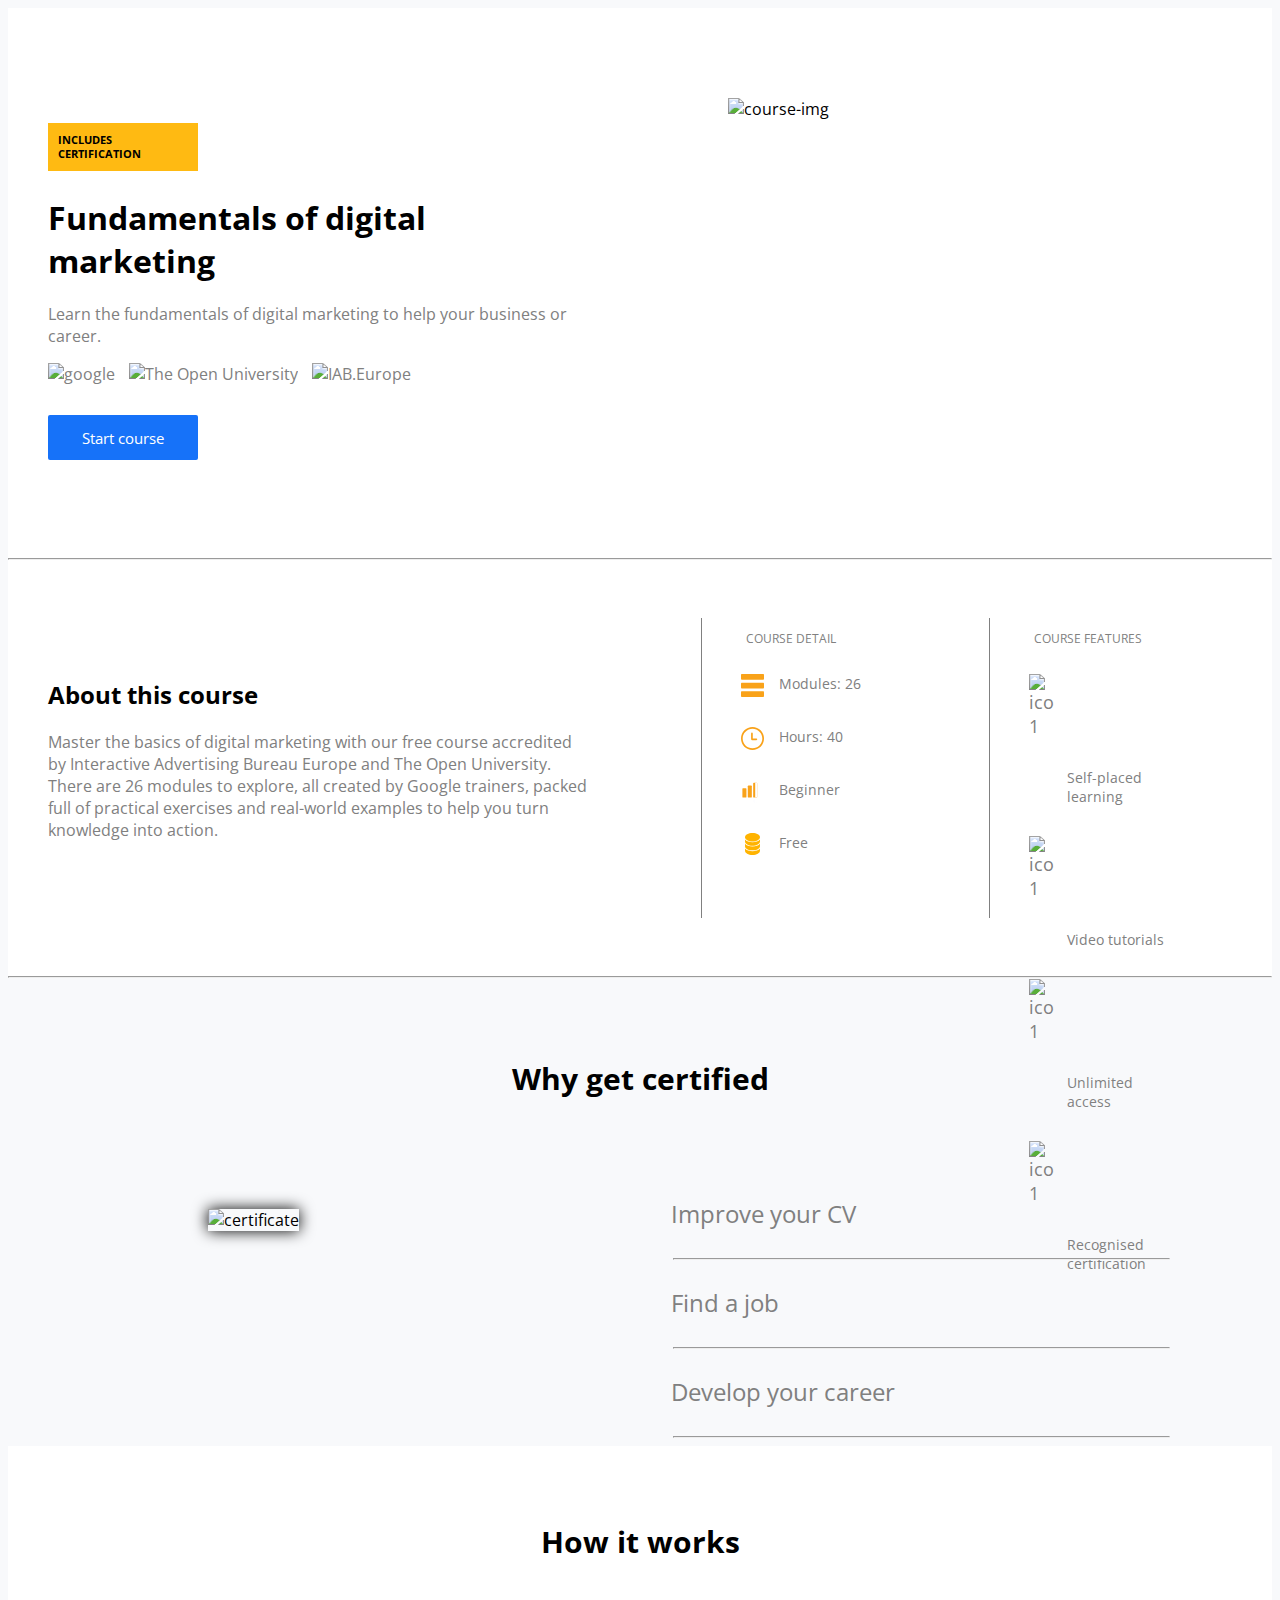
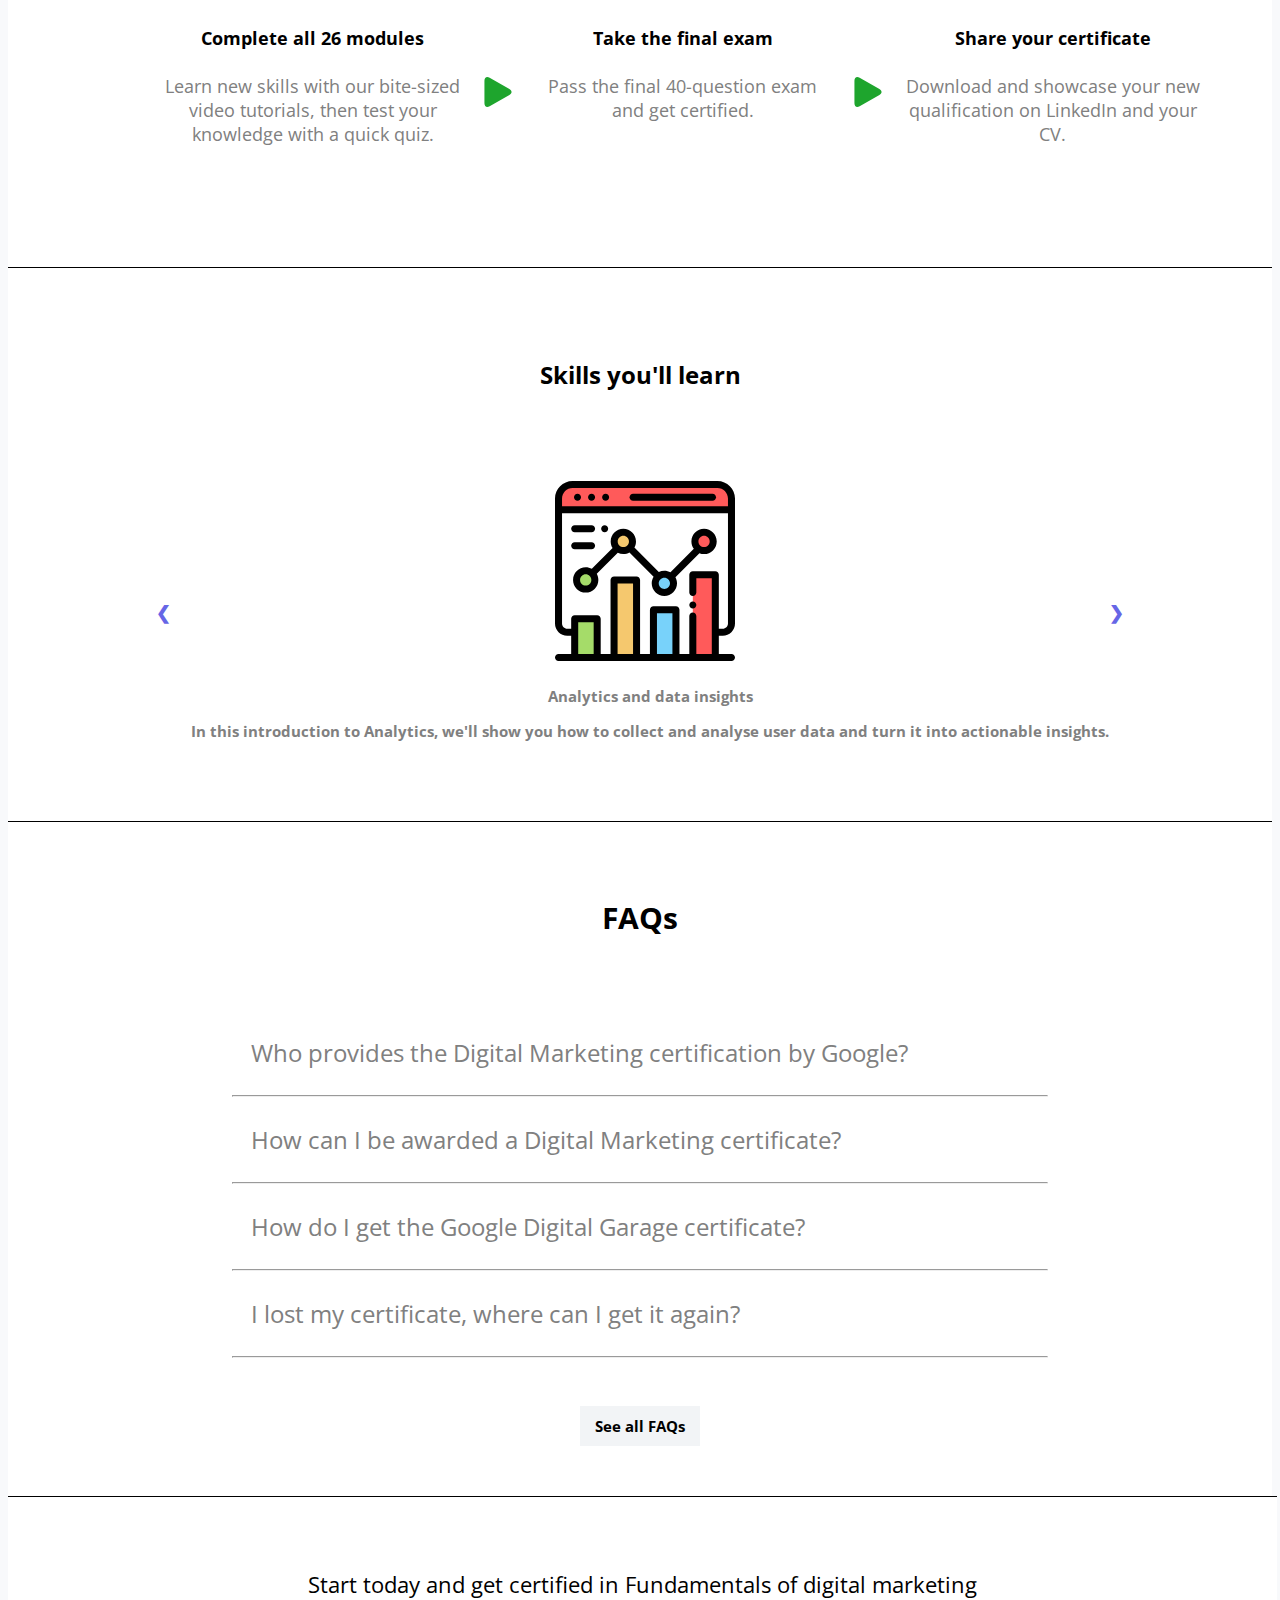
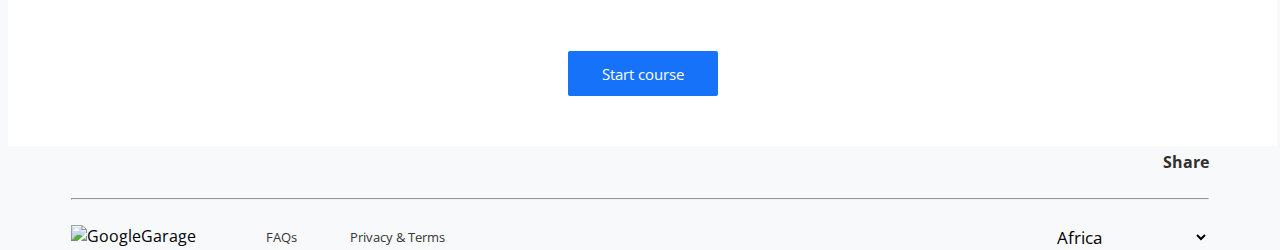
==== certification.html @ 5972c23a "added certification page" ====
<!DOCTYPE html>
<html lang="en">
  <head>
    <meta charset="UTF-8" />
    <meta name="viewport" content="width=device-width, initial-scale=1.0" />
    <title>Fundamentals of digital marketing</title>
    <link rel="preconnect" href="https://fonts.gstatic.com" />
    <link
      href="https://fonts.googleapis.com/css2?family=Open+Sans:wght@400;500&display=swap"
      rel="stylesheet"
    />
    <link rel="stylesheet" href="css/style.css" />
  </head>
  <body>
    <div class="course-container">
      <div class="course-content float-left">
        <h6>INCLUDES CERTIFICATION</h6>
        <h1>
          Fundamentals of digital <br />
          marketing
        </h1>
        <p>
          Learn the fundamentals of digital marketing to help your business or
          career.
        </p>
        <div class="sponser-icons">
          <img
            src="https://lh3.googleusercontent.com/AOdoe_LSe2wBSRwQDyWtxaDNd_CSePZYf4-3_DnxkiTIJhYe9h6tCX6NTWUAVZ7Hhs7WtaGEAyQgarf2y6A0Z6IkA2MGGDd6HfdylMU"
            alt="google"
          />
          <img
            src="https://lh3.googleusercontent.com/6XAPotSz8eU23ifrhBBs2UCl48VhAs_8VkU1y6dfcj_geDq4JTsNxhE28rdKyMLbje8K2kcY3wN2uIloix6KEfMnNcMV9oW24HU_Cw"
            alt="The Open University"
          />
          <img
            src="https://lh3.googleusercontent.com/CZXtwALfzAOA9JuGXXCYPxAVNxOre0VCg8JXZUXbiakHXB7dazKiCmM1l7SVIbMcl0N1AuJKiuzzB0jtVLDjq18Iy9NP4DiX-UUyC7I"
            alt="IAB.Europe"
          />
        </div>
        <button id="start-course-btn">Start course</button>
      </div>
      <div class="course-img float-right">
        <img
          src="https://lh3.googleusercontent.com/JwZ74w1xLAO0n24knlxgL9HZJo3NTN3V44YrtyXZvivX4sHYmiyBs89KIxTOIYTR4IDgFq-VFx6L3gutEpDkpicLzl96KKSYbVh3f08"
          alt="course-img"
        />
      </div>
      <div class="clear-both"></div>
      <hr />

      <!-- About course -->
      <div class="course-about float-left">
        <h2>About this course</h2>
        <p>
          Master the basics of digital marketing with our free course accredited
          by Interactive Advertising Bureau Europe and The Open University.
          There are 26 modules to explore, all created by Google trainers,
          packed full of practical exercises and real-world examples to help you
          turn knowledge into action.
        </p>
      </div>
      <div class="course-features float-right">
        <p>COURSE FEATURES</p>
        <div id="features">
          <img
            src="https://www.flaticon.com/svg/static/icons/svg/463/463574.svg"
            alt="icon-1"
            class="float-left"
          />
          <h6 class="float-right">Self-placed learning</h6>
          <div class="clear-both"></div>
          <img
            src="https://www.flaticon.com/svg/static/icons/svg/463/463574.svg"
            alt="icon-1"
            class="float-left"
          />
          <h6 class="float-right">Video tutorials</h6>
          <div class="clear-both"></div>
          <img
            src="https://www.flaticon.com/svg/static/icons/svg/463/463574.svg"
            alt="icon-1"
            class="float-left"
          />
          <h6 class="float-right">Unlimited access</h6>
          <div class="clear-both"></div>
          <img
            src="https://www.flaticon.com/svg/static/icons/svg/463/463574.svg"
            alt="icon-1"
            class="float-left"
          />
          <h6 class="float-right">Recognised certification</h6>
        </div>
      </div>

      <div class="vertical-line float-right"></div>

      <div class="course-detail float-right">
        <p>COURSE DETAIL</p>
        <div id="details">
          <img
            src="[data-uri]"
            alt="icon-1"
            class="float-left"
          />
          <h6 class="float-right">Modules: 26</h6>
          <div class="clear-both"></div>
          <img
            src="[data-uri]"
            alt="icon-1"
            class="float-left"
          />
          <h6 class="float-right">Hours: 40</h6>
          <div class="clear-both"></div>
          <img
            src="[data-uri]"
            alt="icon-1"
            class="float-left"
          />
          <h6 class="float-right">Beginner</h6>
          <div class="clear-both"></div>
          <img
            src="[data-uri]"
            alt="icon-1"
            class="float-left"
          />
          <h6 class="float-right">Free</h6>
        </div>
      </div>
      <div class="vertical-line float-right"></div>

      <div class="clear-both"></div>
      <hr />
    </div>

    <div class="benefits">
      <h2>Why get certified</h2>
      <div class="certificate float-left">
        <img
          src="https://lh3.googleusercontent.com/REeaiWLcRwALbGrxPRgHgZey_feHsjPUYHlmTdMqZgAVSnnvza_sJkyTm861GoUnRI16lXueSCQTToGLur-_jvaZVMka4wSoRMs2eA"
          alt="certificate"
        />
      </div>
      <div class="collapsible-divs float-right">
        <button class="collapsible">Improve your CV</button>
        <div class="content">
          <p>
            Getting certified shows employers that you have a clear
            understanding of the core concepts of digital marketing. You can
            also add the qualification to your CV, and easily upload it to your
            LinkedIn profile.
          </p>
        </div>
        <hr />
        <button class="collapsible">Find a job</button>
        <div class="content">
          <p>
            Becoming certified shows you have strong digital skills and that
            you're motivated to learn: two essential qualities in the workplace.
            Demonstrating these qualities can help improve your chances of
            finding the job you want.
          </p>
        </div>
        <hr />
        <button class="collapsible">Develop your career</button>
        <div class="content">
          <p>
            Improving your digital knowledge can help you find a job, get
            promoted, or start a whole new career.
          </p>
        </div>
        <hr />
      </div>
      <div class="clear-both"></div>
    </div>
    <!-- How it works -->
    <div class="steps-container">
      <h2>How it works</h2>
      <div class="step float-left">
        <h4>Complete all 26 modules</h4>
        <p>
          Learn new skills with our bite-sized video tutorials, then test your
          knowledge with a quick quiz.
        </p>
      </div>
      <div class="arrow float-left">
        <img
          src="[data-uri]"
          alt="arrow"
          style="width: 100%"
        />
      </div>
      <div class="step float-left">
        <h4>Take the final exam</h4>
        <p>Pass the final 40-question exam and get certified.</p>
      </div>
      <div class="arrow float-left">
        <img
          src="[data-uri]"
          alt="arrow"
          style="width: 100%"
        />
      </div>
      <div class="step float-left">
        <h4>Share your certificate</h4>
        <p>
          Download and showcase your new qualification on LinkedIn and your CV.
        </p>
      </div>
      <div class="clear-both"></div>
    </div>
    <!-- Skills you'll learn -->
    <div class="skills">
      <h2>Skills you'll learn</h2>
      <div class="slideshow-container">
        <div class="partner-img fade">
          <img
            src="[data-uri]"
            style="width: 55%"
          />
          <div class="partner-img-text">
            <p>Analytics and data insights</p>
            <p>
              In this introduction to Analytics, we'll show you how to collect
              and analyse user data and turn it into actionable insights.
            </p>
          </div>
        </div>

        <div class="partner-img fade">
          <img
            src="[data-uri]"
            style="width: 55%"
          />
          <div class="partner-img-text">
            <p>Business strategy</p>
            <p>
              Learn how to define and track clear goals, segment audiences and
              analyse data to help improve your online marketing efforts.
            </p>
          </div>
        </div>

        <div class="partner-img fade">
          <img
            src="[data-uri]"
            style="width: 55%"
          />
          <div class="partner-img-text">
            <p>Content marketing</p>
            <p>
              Learn how to grow brand awareness and get more conversions by
              creating and distributing high-value content to potential
              customers.
            </p>
          </div>
        </div>

        <a class="prev" onclick="plusSlides(-1)">&#10094;</a>
        <a class="next" onclick="plusSlides(1)">&#10095;</a>
      </div>
    </div>

    <!-- FAQ -->
    <div class="FAQ">
      <h2>FAQs</h2>
      <button class="collapsible">
        Who provides the Digital Marketing certification by Google?
      </button>
      <div class="content">
        <p>
          You will be able to download your digital marketing certificate from
          the Google Fundamentals of Digital Marketing course landing page when
          you've completed the course. A progress indicator on the certification
          course page will show you how far you've come, and what modules you
          need to complete to earn your certificate.
        </p>
      </div>
      <hr />
      <button class="collapsible">
        How can I be awarded a Digital Marketing certificate?
      </button>
      <div class="content">
        <p>
          Becoming certified shows you have strong digital skills and that
          you're motivated to learn: two essential qualities in the workplace.
          Demonstrating these qualities can help improve your chances of finding
          the job you want.
        </p>
      </div>
      <hr />
      <button class="collapsible">
        How do I get the Google Digital Garage certificate?
      </button>
      <div class="content">
        <p>
          Improving your digital knowledge can help you find a job, get
          promoted, or start a whole new career.
        </p>
      </div>
      <hr />
      <button class="collapsible">
        I lost my certificate, where can I get it again?
      </button>
      <div class="content">
        <p>
          Improving your digital knowledge can help you find a job, get
          promoted, or start a whole new career.
        </p>
      </div>
      <hr />
      <div class="clear-both"></div>

      <button id="faq-btn">See all FAQs</button>
    </div>
    <!-- Start today -->
    <div class="start-today">
      <p>Start today and get certified in Fundamentals of digital marketing</p>
      <button id="start-course-btn">Start course</button>
    </div>

    <!-- footer -->
    <div class="footer">
      <div class="footer-share">
        <span class="footer-sharing-text">Share</span>
      </div>

      <hr />
      <div class="footer-below">
        <div class="GwG-img float-left">
          <img
            src="https://lh3.googleusercontent.com/7NabP8N3VdnHYt17iVcUvF_Hr2lFg-ayg1YnYIrvtWCtt-RtrnwVUzLZRUT3DSg3IkZHGqEte1v-_E590aB_AC0uCA-xthGO0d1YAA=h30-w377"
            alt="GoogleGarage"
          />
        </div>
        <div class="footer-links float-left">
          <a
            href="https://learndigital.withgoogle.com/digitalgarage/faqs"
            class="footer-link-FAQs"
          >
            FAQs
          </a>
          <a
            href="https://www.google.co.uk/intl/en/policies/privacy/?fg=1"
            class="footer-link-privacy"
          >
            Privacy &amp; Terms
          </a>
        </div>

        <div class="footer-languages float-right">
          <select class="footer-languages-dropdown">
            <option>Africa</option>

            <option>Afrique</option>

            <option>África</option>

            <option>Australia</option>

            <option>Belgique</option>

            <option>België</option>

            <option>България</option>

            <option>Brazil</option>

            <option>Česká republika</option>

            <option>Србија</option>

            <option>Deutschland</option>

            <option>Danmark</option>

            <option>Eesti</option>

            <option>Ελλάδα</option>

            <option>España</option>

            <option>European</option>

            <option>France</option>

            <option>Hrvatska</option>

            <option>Ireland</option>

            <option>India</option>

            <option>ישראל</option>

            <option>Italia</option>

            <option>日本</option>

            <option>Latinoamérica</option>

            <option>Latvija</option>

            <option>Lietuva</option>

            <option>Luxembourg (EN)</option>

            <option>Luxembourg (FR)</option>

            <option>Luxemburg (DE)</option>

            <option>Magyarország</option>

            <option>Malta</option>

            <option>MENA</option>

            <option>Nederland</option>

            <option>Österreich</option>

            <option>Polska</option>

            <option>Portugal</option>

            <option>România</option>

            <option>Sverige</option>

            <option>Slovenija</option>

            <option>Slovensko</option>

            <option>Schweiz</option>

            <option>Suomi</option>

            <option>Suisse</option>

            <option>Svizzera</option>

            <option>Türkçe</option>

            <option>United Kingdom</option>

            <option>Україна</option>

            <option>台灣</option>

            <option>香港中文</option>

            <option>Россия</option>
          </select>
        </div>
      </div>
    </div>
    <script>
      var coll = document.getElementsByClassName("collapsible");
      var i;

      for (i = 0; i < coll.length; i++) {
        coll[i].addEventListener("click", function () {
          this.classList.toggle("active");
          var content = this.nextElementSibling;
          if (content.style.maxHeight) {
            content.style.maxHeight = null;
          } else {
            content.style.maxHeight = content.scrollHeight + "px";
          }
        });
      }

      var slideIndex = 1;
      showSlides(slideIndex);

      function plusSlides(n) {
        showSlides((slideIndex += n));
      }

      function currentSlide(n) {
        showSlides((slideIndex = n));
      }

      function showSlides(n) {
        var i;
        var slides = document.getElementsByClassName("partner-img");
        var dots = document.getElementsByClassName("dot");
        if (n > slides.length) {
          slideIndex = 1;
        }
        if (n < 1) {
          slideIndex = slides.length;
        }
        for (i = 0; i < slides.length; i++) {
          slides[i].style.display = "none";
        }
        for (i = 0; i < dots.length; i++) {
          dots[i].className = dots[i].className.replace(" active", "");
        }
        slides[slideIndex - 1].style.display = "block";
        dots[slideIndex - 1].className += " active";
      }
    </script>
  </body>
</html>
---- css/style.css ----
* {
  font-family: "Open Sans", sans-serif;
}

body {
  background-color: rgb(248, 249, 251);
}

#video-cards-container {
  display: flex;
  padding: 10px;
  max-width: 1050px;
  margin: 0px auto;
  height: auto;
}

.video-card {
  flex-basis: 324px;
  background-color: white;
  margin: 30px;
  height: auto;
}

.float-left {
  float: left;
}

.float-right {
  float: right;
}

.clear-both {
  clear: both;
}

.video-card-info {
  position: relative;
  padding: 20px;
  color: grey;
  width: auto;
  min-height: 185px;
  margin: auto;
}

.video-card-info > p:nth-child(1) {
  margin-top: 0px;
  margin-bottom: 0px;
}

.video-card-info > p:nth-child(2) {
  position: absolute;
  bottom: 10px;
  font-size: 12px;
  font-weight: bold;
}

.heading {
  text-align: center;
}
.heading > p {
  color: grey;
}
iframe {
  width: 100%;
  height: 182px;
}

/* Partners */

.partner-img {
  display: none;
  height: 250px;
}
.partner-img > img {
  height: 180px;
  margin-left: 23%;
}

.Partners {
  background-color: white;
  padding: 30px;
  margin-bottom: 50px;
}
.Partners > h2 {
  text-align: center;
  margin-bottom: 50px;
}

/* slideshow containers */
.slideshow-container {
  max-width: 1000px;
  position: relative;
  margin: auto;
}

/* Next & previous buttons */
.prev,
.next {
  cursor: pointer;
  position: absolute;
  top: 50%;
  width: auto;
  padding: 16px;
  margin-top: -22px;
  color: rgb(102, 102, 230);
  font-weight: bold;
  font-size: 18px;
  transition: 0.6s ease;
  border-radius: 0 3px 3px 0;
  user-select: none;
}

/* Position the "next button" to the right */
.next {
  right: 0;
  border-radius: 3px 0 0 3px;
}

/* Caption text */
.partner-img-text {
  color: grey;
  font-size: 12px;
  padding: 10px;
  position: absolute;
  bottom: 8px;
  font-weight: bold;
  width: 100%;
  text-align: center;
}

/* The dots/bullets/indicators */
.dot {
  cursor: pointer;
  height: 15px;
  width: 15px;
  margin: 0 2px;
  background-color: #bbb;
  border-radius: 50%;
  display: inline-block;
  transition: background-color 0.6s ease;
}

.active,
.dot:hover {
  background-color: #717171;
}

/* Fading animation */
.fade {
  -webkit-animation-name: fade;
  -webkit-animation-duration: 1.5s;
  animation-name: fade;
  animation-duration: 1.5s;
}

@-webkit-keyframes fade {
  from {
    opacity: 0.4;
  }
  to {
    opacity: 1;
  }
}

@keyframes fade {
  from {
    opacity: 0.4;
  }
  to {
    opacity: 1;
  }
}

/* Certification */

.course-container {
  height: auto;
  width: 100%;
  background-color: white;
  /* border: 1px solid red; */
}

.course-content,
.course-img,
.course-about {
  /* border: 1px solid; */
  height: auto;
  width: 43%;
  margin: 50px auto;
  padding: 40px;
}

.course-detail,
.course-features,
.vertical-line {
  /* border: 1px solid; */
  height: 300px;
  width: 20%;
  margin: 50px 5px;
}

.course-img > img {
  width: 95%;
  margin: 0px 40px;
}

.course-content > h6 {
  background-color: rgb(255, 186, 18);

  padding: 10px;
  width: 130px;
}
.course-content > p,
.course-about > p {
  width: 100%;
  color: grey;
}
.sponser-icons > img:nth-child(1) {
  width: 20%;
  margin-right: 10px;
  color: grey;
}
.sponser-icons > img:nth-child(2) {
  width: 12%;
  margin-right: 10px;
  color: grey;
}
.sponser-icons > img:nth-child(3) {
  width: 8%;
  margin-right: 10px;
  color: grey;
}

#start-course-btn {
  background-color: rgb(22, 114, 249);
  color: white;
  border: transparent;
  border-radius: 2px;
  height: 45px;
  font-size: 15px;
  margin-top: 30px;
  width: 150px;
}
.course-detail,
.course-features {
  margin-left: 20px;
  font-size: 18px;
  color: grey;
}
.course-detail > p,
.course-features > p {
  margin-left: 20px;
  font-size: 12px;
  color: grey;
}

#features > img {
  /* border: 1px solid; */
  margin: 15px;
  width: 10%;
  margin-right: 0px;
}
#details > h6,
#features > h6 {
  /* border: 1px solid; */
  width: 100px;
  font-size: 14px;
  font-weight: normal;
  margin: 15px;
  margin-right: 100px;
}

#details > img {
  /* border: 1px solid; */
  margin: 15px;
  width: 9%;
  margin-right: 0px;
}
.vertical-line {
  width: 0.1px;
  /* height:80px; */
  background-color: grey;
}

/* Why get cetified */

.benefits {
  margin-top: 80px;
}
.benefits > h2,
.FAQ > h2 {
  text-align: center;
  font-size: 30px;
  margin-bottom: 80px;
}
.certificate,
.collapsible-divs {
  width: 49%;
}

.certificate > img {
  width: 50%;
  margin-top: 30px;
  margin-left: 200px;
  box-shadow: 0 0 15px;
}

.collapsible {
  background-color: transparent;
  color: grey;
  cursor: pointer;
  padding: 18px;
  width: 70%;
  border: none;
  text-align: left;
  outline: none;
  font-size: 24px;
}

.collapsible-divs > hr {
  width: 80%;
  margin-left: 20px;
  margin-top: 10px;
}

.content {
  padding: 0 18px;
  max-height: 0;
  width: 80%;
  color: grey;
  overflow: hidden;
  transition: max-height 0.2s ease-out;
}
/* How it works */
.steps-container {
  background-color: white;
  padding: 50px;
  text-align: center;
}
.steps-container > h2 {
  font-size: 30px;
}
.step > p {
  color: grey;
}
.steps-container > div:nth-child(2) {
  margin-left: 9%;
}
.step {
  width: 300px;
  text-align: center;
  margin: 15px;
  height: 200px;
  font-size: 18px;
}
.arrow {
  width: 30px;
  margin: 5px;
  margin-top: 90px;
}

/* Skills you'll learn */
.skills {
  border-top: 1px solid;
  background-color: white;
  padding: 90px;
  height: auto;
}
.skills > h2 {
  text-align: center;
  margin-top: 0px;
  margin-bottom: 90px;
}
.skills > .slideshow-container > .partner-img > .partner-img-text {
  /* border: 1px solid; */
  top: 180px;
  font-size: 15px;
  padding: 10px;
  height: auto;
}

/* FAQ */
.FAQ {
  /* border: 1px solid; */
  border-top: 1px solid;
  text-align: center;
  background-color: white;
  padding: 50px;
}
.FAQ > hr {
  width: 70%;
}

#faq-btn {
  background-color: rgb(242, 244, 246);
  border: transparent;
  font-size: 15px;
  padding: 10px;
  width: 120px;
  font-weight: bold;
  margin-top: 40px;
}
/* Start today */
.start-today {
  border-top: 1px solid;
  text-align: center;
  width: 92.5%;
  background-color: white;
  padding: 50px;
}

.start-today > p {
  font-size: 22px;
}

/* footer */
.footer {
  width: 90%;
  margin: 5px auto;
}

.footer-share {
  text-align: right;
}

.footer-link-FAQs,
.footer-link-privacy {
  text-decoration: none;
  color: rgb(54, 54, 54);
  font-size: 13px;
  margin-right: 50px;
}

.footer-links {
  margin-left: 70px;
}
.footer-sharing-text {
  font-weight: bold;
  color: rgb(48, 47, 47);
}
.footer-languages-dropdown {
  border: none;
  background-color: transparent;
  font-size: 17px;
}

.footer > hr {
  margin-bottom: 25px;
  margin-top: 25px;
}

/* Extra small devices (phones, 600px and down) */
@media only screen and (max-width: 600px) {
}

/* Small devices (portrait tablets and large phones, 600px and up) */
@media only screen and (min-width: 600px) {
}

/* Medium devices (landscape tablets, 768px and up) */
@media only screen and (min-width: 768px) {
}

/* Large devices (laptops/desktops, 992px and up) */
@media only screen and (min-width: 992px) {
}

/* Extra large devices (large laptops and desktops, 1200px and up) */
@media only screen and (min-width: 1200px) {
}
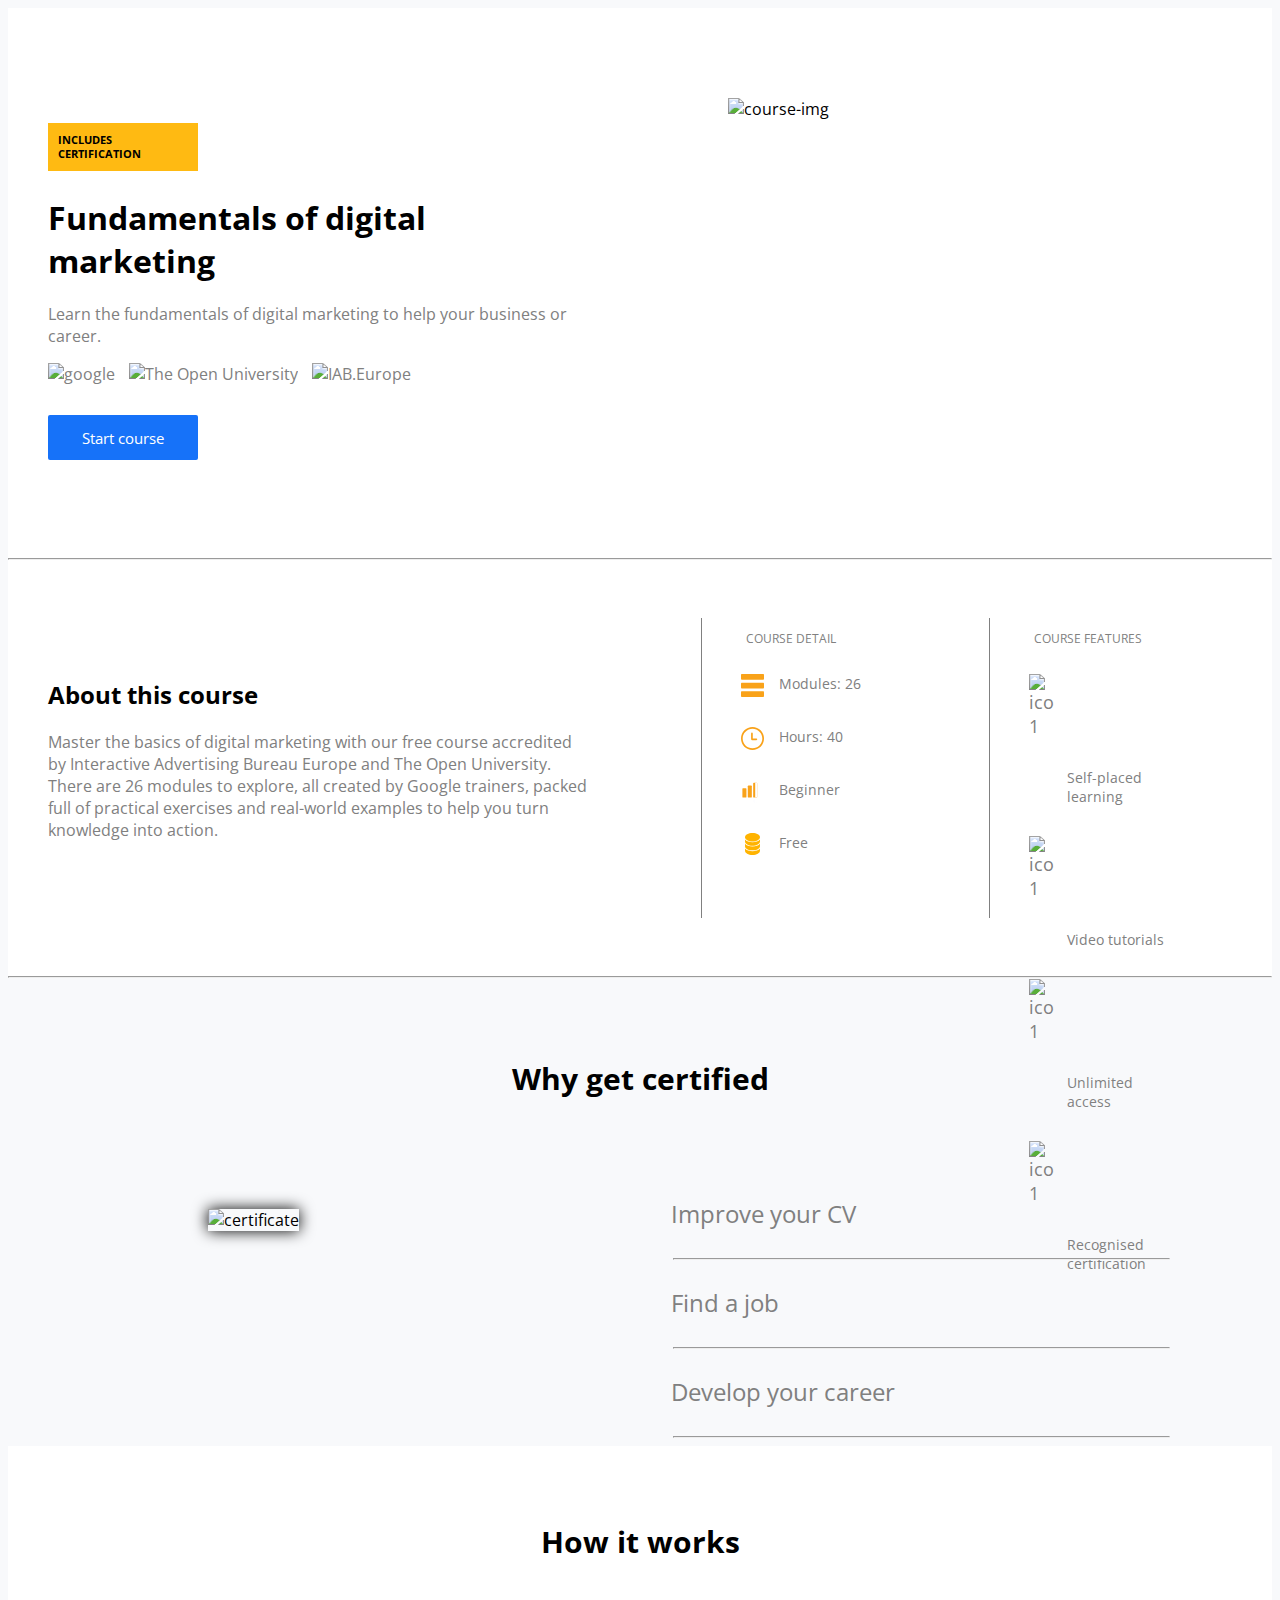
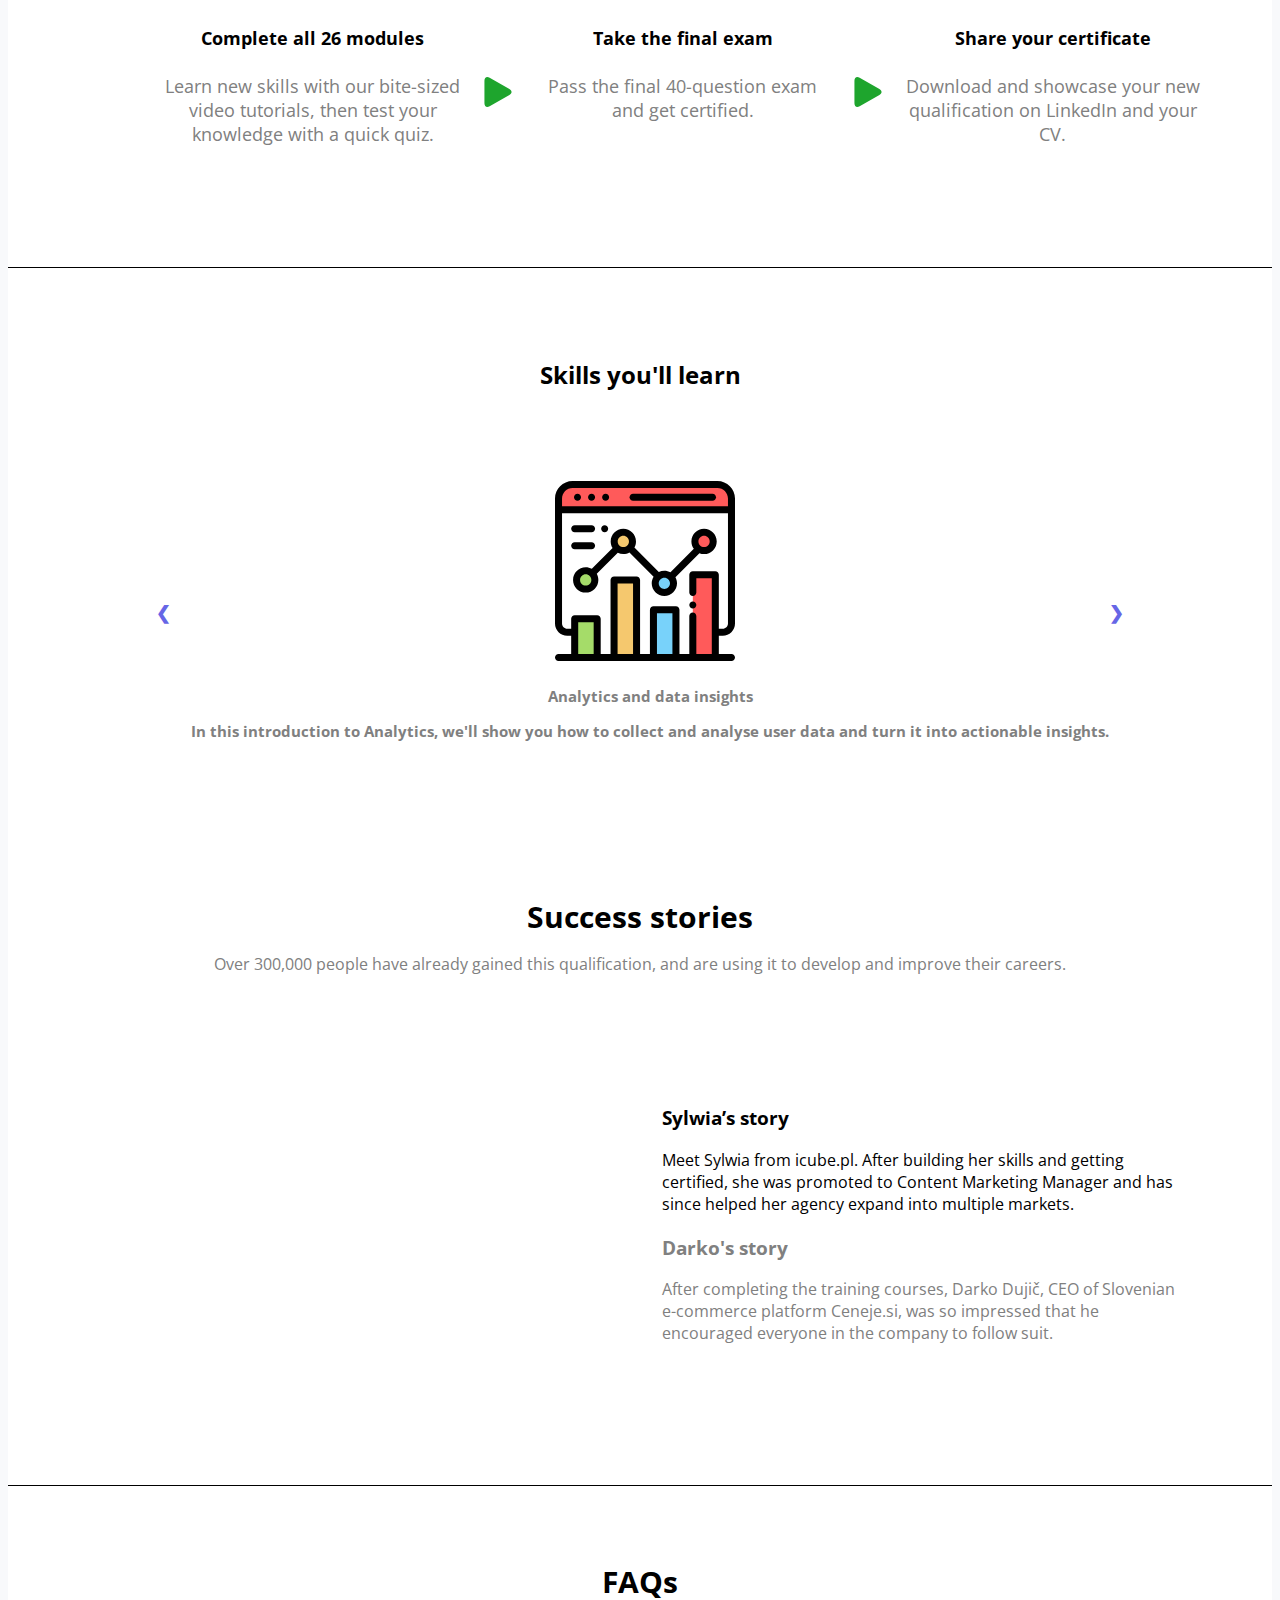
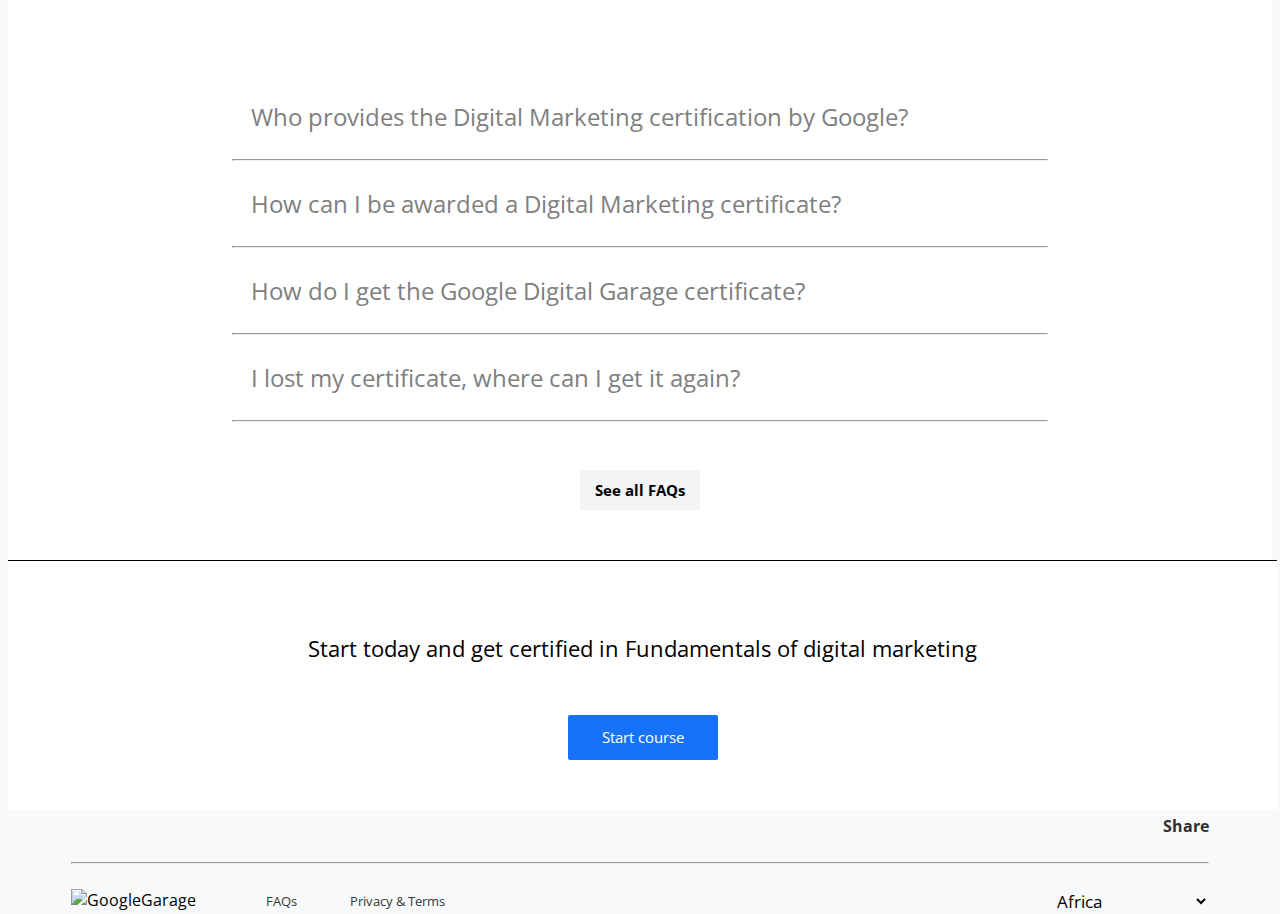
==== commit 7edaaacd: "added success stories" ====
--- a/certification.html
+++ b/certification.html
@@ -259,6 +259,41 @@
         <a class="next" onclick="plusSlides(1)">&#10095;</a>
       </div>
     </div>
+    <!-- Success stories -->
+    <div class="stories">
+      <h2>Success stories</h2>
+      <p>
+        Over 300,000 people have already gained this qualification, and are
+        using it to develop and improve their careers.
+      </p>
+      <div class="story-video float-left">
+        <iframe
+          src="https://www.youtube.com/embed/T2d0X_X12ZM"
+          frameborder="0"
+          allow="accelerometer; autoplay; clipboard-write; encrypted-media; gyroscope; picture-in-picture"
+          allowfullscreen
+        ></iframe>
+      </div>
+      <div class="story-txt float-right">
+        <div id="div1" class="story-visible">
+          <h3>Sylwia’s story</h3>
+          <p>
+            Meet Sylwia from icube.pl. After building her skills and getting
+            certified, she was promoted to Content Marketing Manager and has
+            since helped her agency expand into multiple markets.
+          </p>
+        </div>
+        <div id="div2" class="story-hide">
+          <h3>Darko's story</h3>
+          <p>
+            After completing the training courses, Darko Dujič, CEO of Slovenian
+            e-commerce platform Ceneje.si, was so impressed that he encouraged
+            everyone in the company to follow suit.
+          </p>
+        </div>
+      </div>
+      <div class="clear-both"></div>
+    </div>
 
     <!-- FAQ -->
     <div class="FAQ">
@@ -453,6 +488,7 @@
       </div>
     </div>
     <script>
+      // for collapsible dropdowns
       var coll = document.getElementsByClassName("collapsible");
       var i;
 
@@ -467,7 +503,7 @@
           }
         });
       }
-
+      // for skills slideshow
       var slideIndex = 1;
       showSlides(slideIndex);
 
@@ -492,12 +528,34 @@
         for (i = 0; i < slides.length; i++) {
           slides[i].style.display = "none";
         }
-        for (i = 0; i < dots.length; i++) {
-          dots[i].className = dots[i].className.replace(" active", "");
-        }
         slides[slideIndex - 1].style.display = "block";
-        dots[slideIndex - 1].className += " active";
       }
+
+      //for stories div
+      var div1 = document.querySelector("#div1");
+      var div2 = document.querySelector("#div2");
+      var vid = document.querySelector(".story-video");
+      div1.addEventListener("click", function (event) {
+        event.currentTarget.setAttribute("class", "story-visible");
+        div2.setAttribute("class", "story-hide");
+        vid.innerHTML = `<iframe
+          src="https://www.youtube.com/embed/T2d0X_X12ZM"
+          frameborder="0"
+          allow="accelerometer; autoplay; clipboard-write; encrypted-media; gyroscope; picture-in-picture"
+          allowfullscreen
+        ></iframe>`;
+      });
+      div2.addEventListener("click", function (event) {
+        event.currentTarget.setAttribute("class", "story-visible");
+        div1.setAttribute("class", "story-hide");
+        vid.innerHTML = `<iframe
+        src="https://www.youtube.com/embed/OSjwp06orHU" 
+        frameborder="0" 
+        allow="accelerometer; 
+        autoplay; clipboard-write; encrypted-media; gyroscope; picture-in-picture" 
+        allowfullscreen
+        ></iframe>`;
+      });
     </script>
   </body>
 </html>
--- a/css/style.css
+++ b/css/style.css
@@ -378,7 +378,45 @@
   padding: 10px;
   height: auto;
 }
-
+/* Stories */
+.stories {
+  background-color: white;
+  padding: 50px;
+}
+
+.stories > h2,
+.stories > p {
+  text-align: center;
+  margin-bottom: 10px;
+  color: grey;
+}
+.stories > h2 {
+  font-size: 30px;
+  color: black;
+}
+.story-video,
+.story-txt {
+  width: 49%;
+
+  margin-top: 50px;
+  height: 400px;
+}
+.story-video > iframe {
+  width: 100%;
+  height: 100%;
+}
+.story-txt {
+  padding: 10px;
+  padding-top: 50px;
+  height: 340px;
+}
+.story-visible {
+  margin: 20px;
+}
+.story-hide {
+  color: grey;
+  margin: 20px;
+}
 /* FAQ */
 .FAQ {
   /* border: 1px solid; */
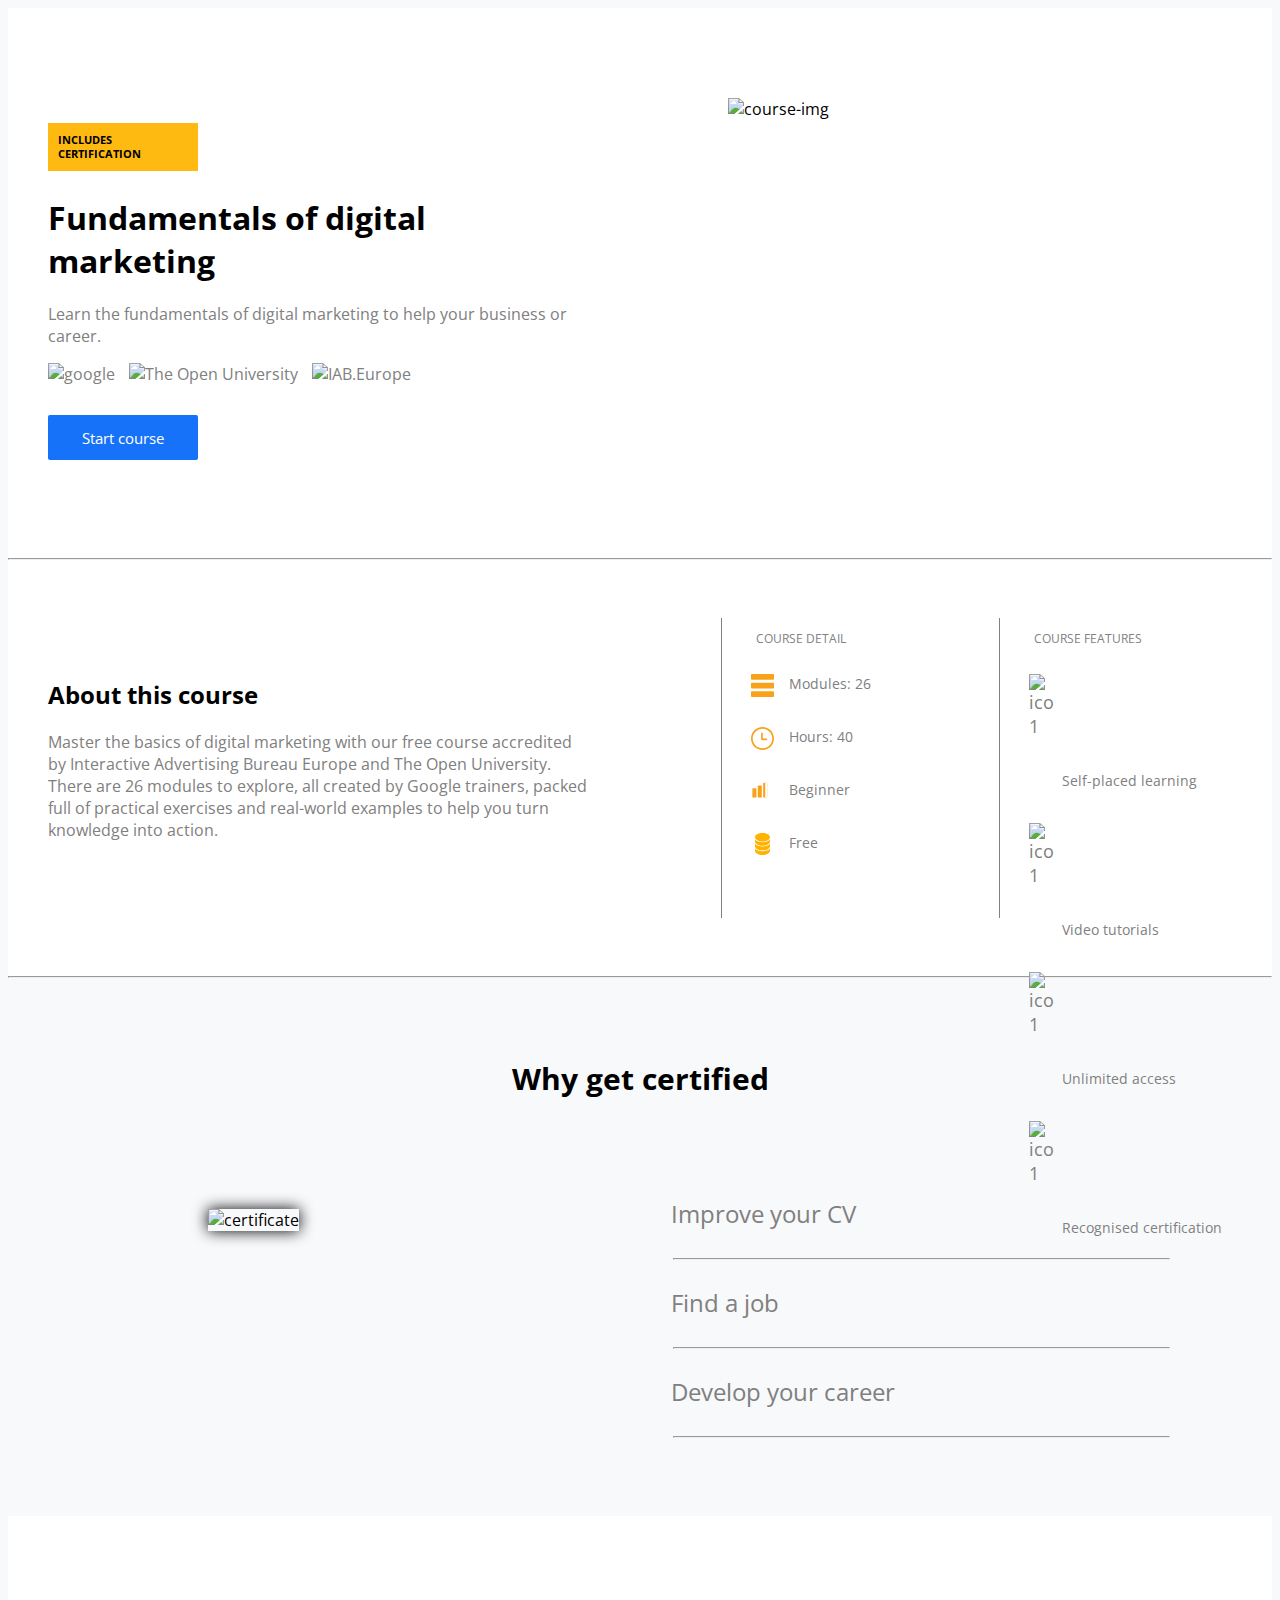
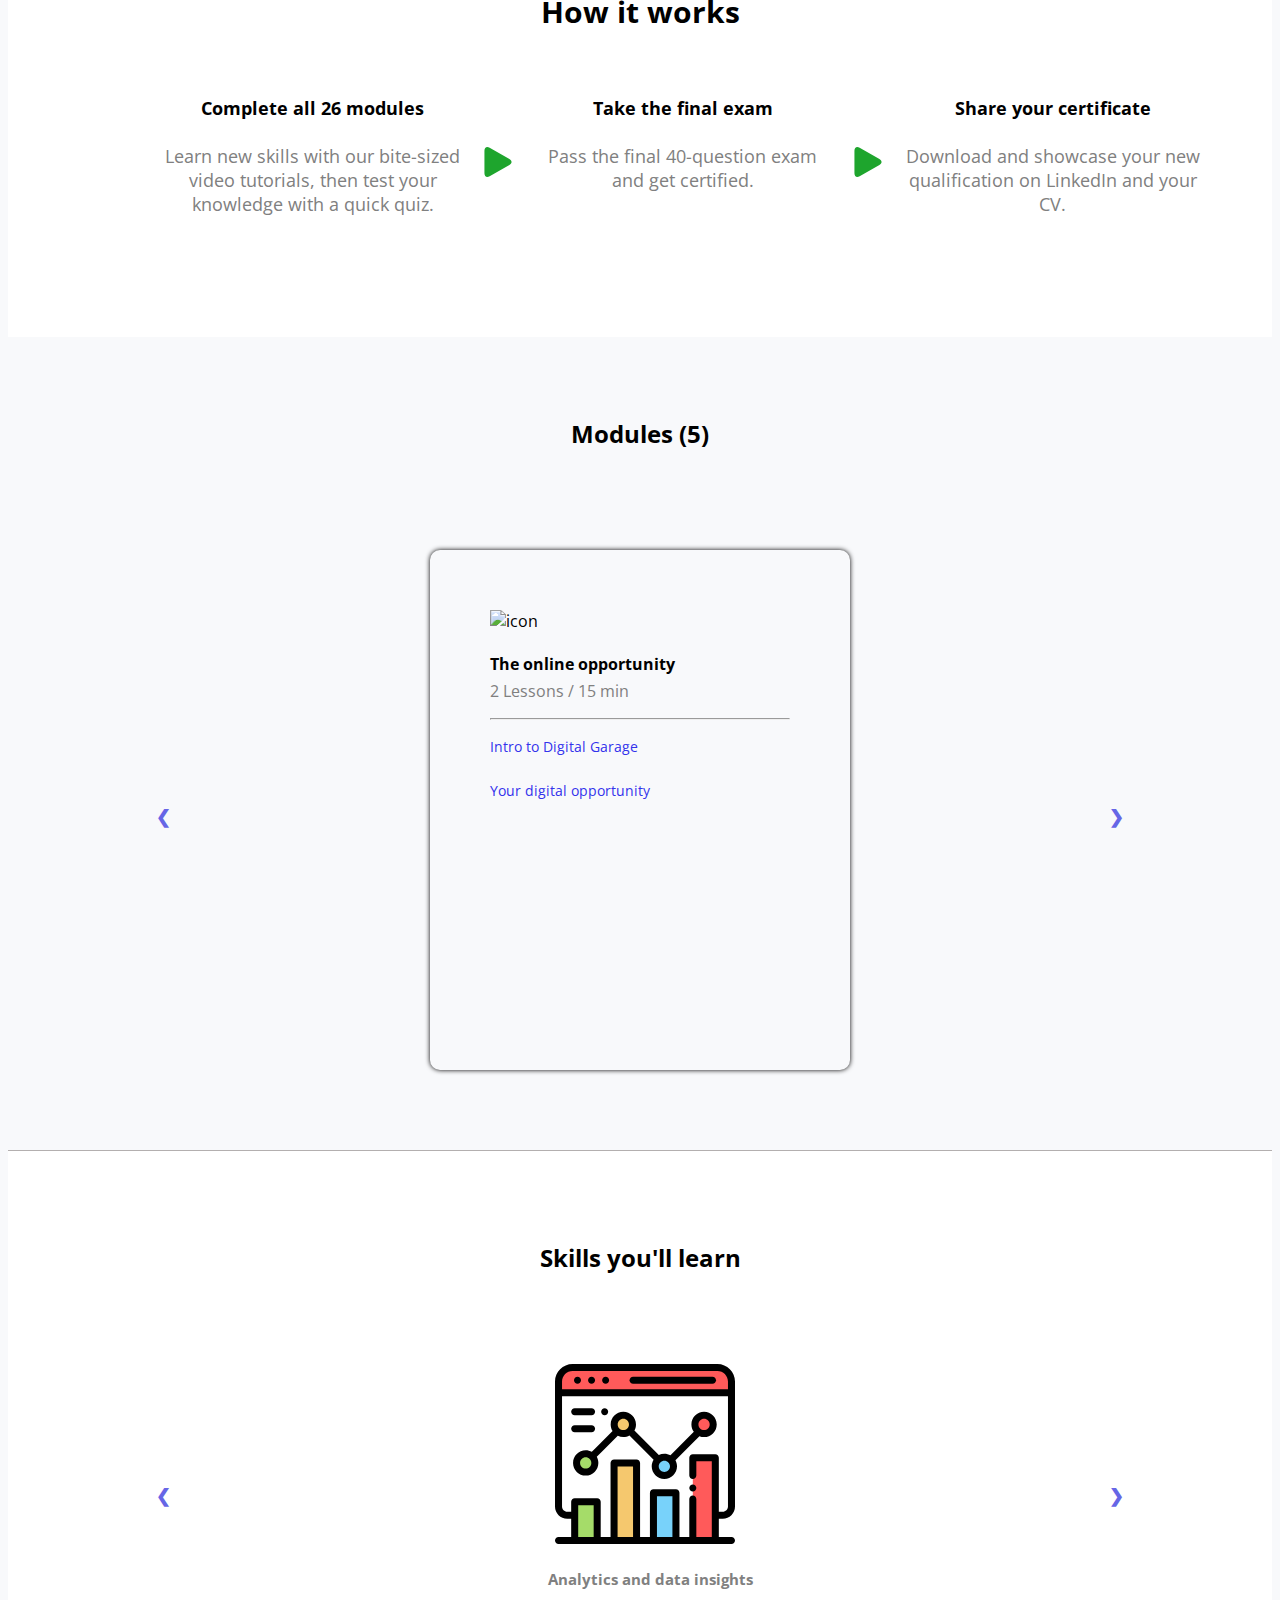
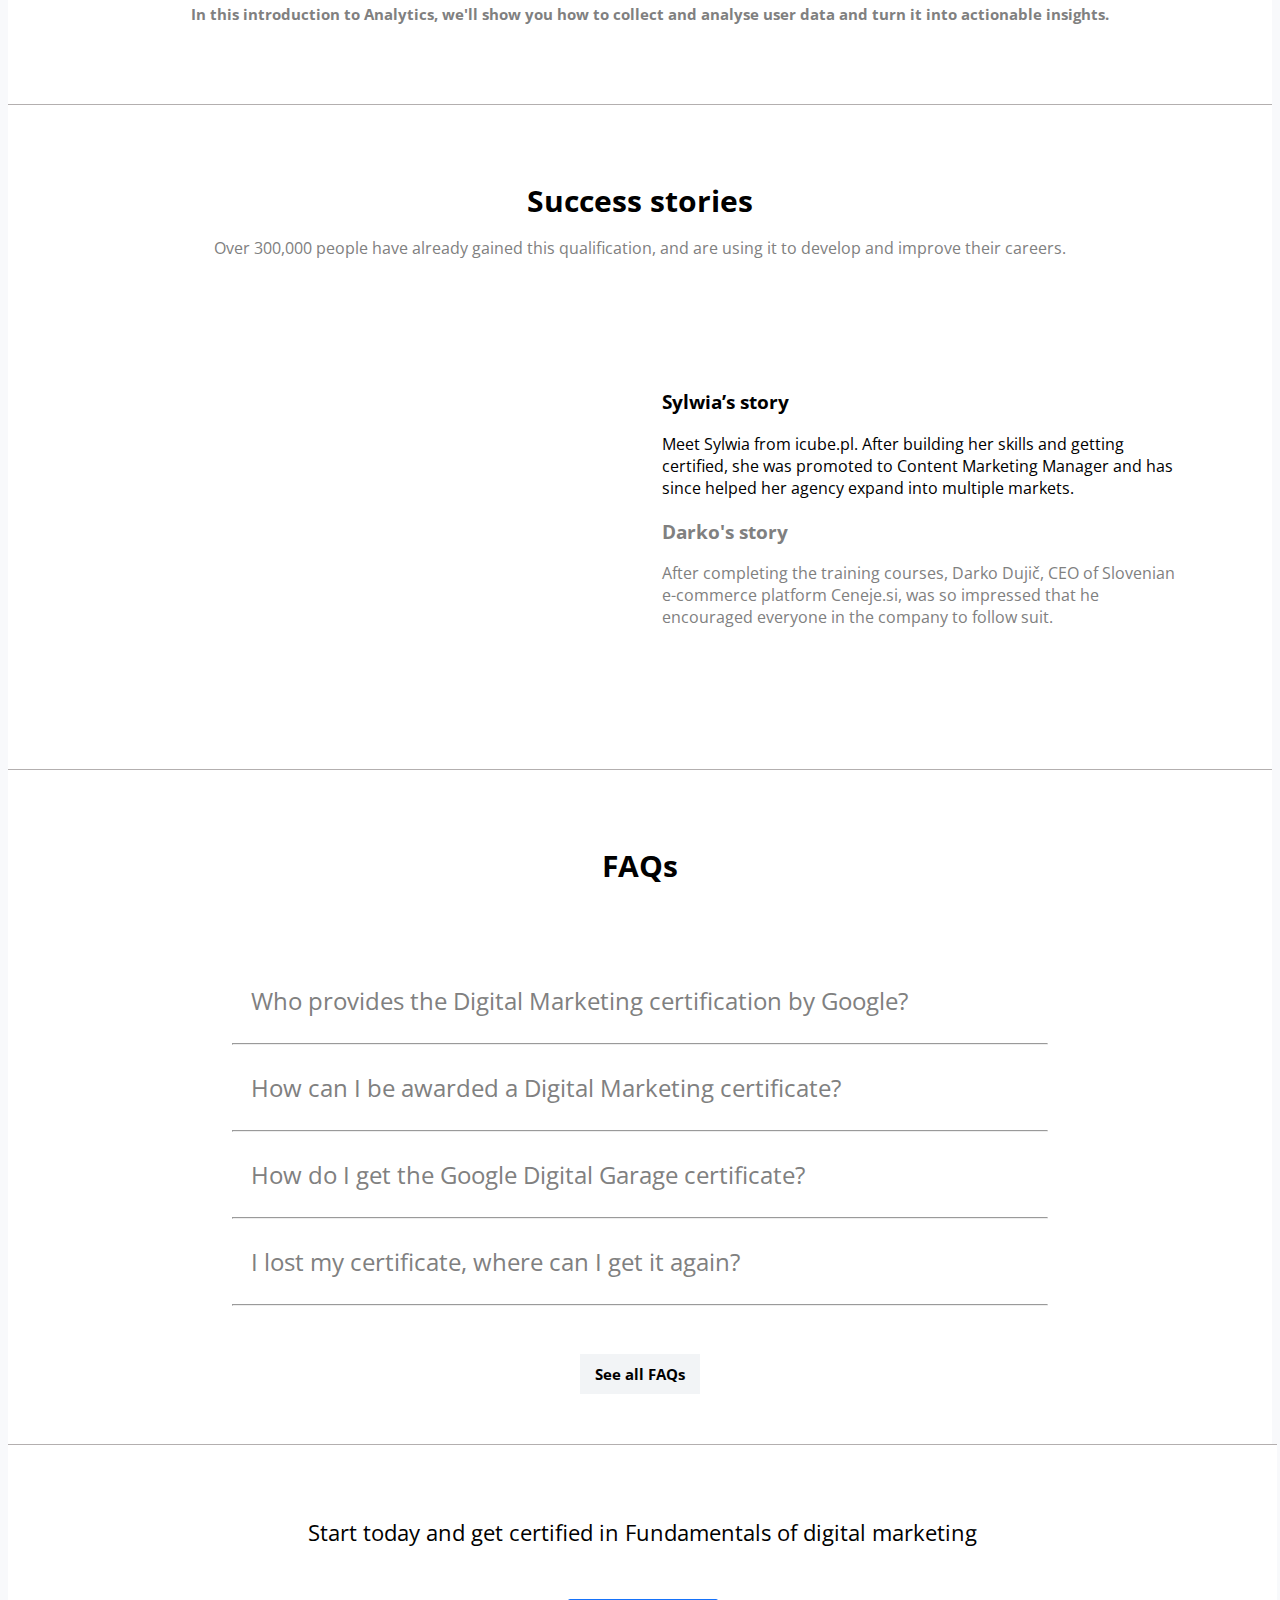
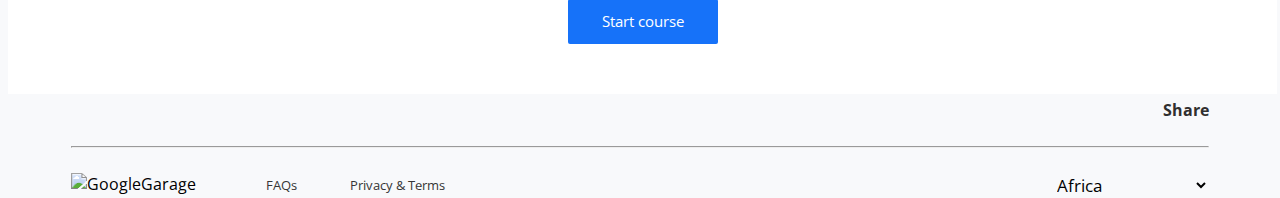
==== commit ba370ce0: "certification final edit" ====
--- a/certification.html
+++ b/certification.html
@@ -208,6 +208,94 @@
       </div>
       <div class="clear-both"></div>
     </div>
+    <!-- Modules -->
+    <div class="modules">
+      <h2>Modules (5)</h2>
+      <div class="cards-container">
+        <div class="cards fade">
+          <div class="module">
+            <img
+              src="https://lh3.googleusercontent.com/7nId5qqZMpCWyJRM7Ug8wiVAOaWOPlkIjnzHXHOdwZG2DA7jQ9ze8Mv4PnPiOCWYiZnKS6qwGffTR0gJuZlZb6_39ZExnkz7AAZfmL8"
+              alt="icon"
+            />
+            <h4>The online opportunity</h4>
+            <p>2 Lessons / 15 min</p>
+            <hr />
+            <a href="#">Intro to Digital Garage</a><br />
+            <br />
+            <a href="#">Your digital opportunity</a>
+          </div>
+        </div>
+        <div class="cards fade">
+          <div class="module">
+            <img
+              src="https://lh3.googleusercontent.com/8Wmxu9zJjs9gB-vvs9APmySY3l3kT_Be_dUn2NCpRYR8IeoSNADyes7--T_dWW_Lq9uudKZKwDhPQSVA8lLNjlvnx4Z3UDLcRac-Znw"
+              alt="icon"
+            />
+            <h4>Your first steps in online success</h4>
+            <p>4 Lessons / 30 min</p>
+            <hr />
+            <a href="#">Your online goals</a> <br /><br />
+            <a href="#">Building your online presence</a><br /><br />
+            <a href="#">Marketing your online presence</a> <br /><br />
+            <a href="#">Analyse and adapt</a>
+          </div>
+        </div>
+        <div class="cards fade">
+          <div class="module">
+            <img
+              src="https://lh3.googleusercontent.com/BO5E8aQODXSUk8cvfSRBTv0p4KdjSIh525VZF-_7PwkwU_bY_0Fo1wOcH3F1wvHMCNd-E3u3Z83v2czcCHeVm5uFMQvRohn19z0N-w"
+              alt="icon"
+            />
+            <h4>Build your web presence</h4>
+            <p>6 Lessons / 40 min</p>
+            <hr />
+            <a href="#">Choosing your online presence</a> <br /><br />
+            <a href="#">How websites work</a><br /><br />
+            <a href="#">Key website ingredients</a> <br /><br />
+            <a href="#">Websites and your business goals</a><br /><br />
+            <a href="#">Make your website easy to use</a> <br /><br />
+            <a href="#">Website design do’s and don’ts</a>
+          </div>
+        </div>
+        <div class="cards fade">
+          <div class="module">
+            <img
+              src="https://lh3.googleusercontent.com/YmO_ZKke1ByfC4M_5fkGzwzZWSM4X7Ds6FLLVzEtthQsAjTg4owXENTM1s-qoBqJfEc9hzMNn8hflsnI7j3F0e-6oyPj5TrqJ3EPhw"
+              alt="icon"
+            />
+            <h4>Plan your online business strategy</h4>
+            <p>5 Lessons / 30 min</p>
+            <hr />
+            <a href="#">The benefits of an online strategy</a> <br /><br />
+            <a href="#">Taking a business online</a><br /><br />
+            <a href="#">Understanding customer behaviour</a> <br /><br />
+            <a href="#">How to stand out from the competition</a><br /><br />
+            <a href="#">Using goals to improve business performance</a>
+          </div>
+        </div>
+        <div class="cards fade">
+          <div class="module">
+            <img
+              src="https://lh3.googleusercontent.com/ZcW8vDHKLws8pfv9TgJmtXZrWr5LxEVVq3oABMSBMgZxgH9k3uLV-ODRP_nEmEyOGFmOkSCj_vmDht2EG5UCpT65rRPpg3g_VkN4ng"
+              alt="icon"
+            />
+            <h4>Get started with search</h4>
+            <p>6 Lessons / 45 min</p>
+            <hr />
+            <a href="#">Search engine basics</a> <br /><br />
+            <a href="#">How search engines work</a><br /><br />
+            <a href="#">How search engines see the web</a> <br /><br />
+            <a href="#">Organic search explained</a><br /><br />
+            <a href="#">Paid search explained</a> <br /><br />
+            <a href="#">Google search console</a>
+          </div>
+        </div>
+        <!-- sidebuttons -->
+        <a class="prev1" onclick="plusCards(-1)">&#10094;</a>
+        <a class="next1" onclick="plusCards(1)">&#10095;</a>
+      </div>
+    </div>
     <!-- Skills you'll learn -->
     <div class="skills">
       <h2>Skills you'll learn</h2>
@@ -254,7 +342,7 @@
             </p>
           </div>
         </div>
-
+        <!-- sidebuttons -->
         <a class="prev" onclick="plusSlides(-1)">&#10094;</a>
         <a class="next" onclick="plusSlides(1)">&#10095;</a>
       </div>
@@ -518,7 +606,6 @@
       function showSlides(n) {
         var i;
         var slides = document.getElementsByClassName("partner-img");
-        var dots = document.getElementsByClassName("dot");
         if (n > slides.length) {
           slideIndex = 1;
         }
@@ -556,6 +643,33 @@
         allowfullscreen
         ></iframe>`;
       });
+
+      //for modules slideshow
+      var cardIndex = 1;
+      showCards(cardIndex);
+
+      function plusCards(n) {
+        showCards((cardIndex += n));
+      }
+
+      function currentSlide1(n) {
+        showCards((cardIndex = n));
+      }
+
+      function showCards(n) {
+        var i;
+        var cards = document.getElementsByClassName("cards");
+        if (n > cards.length) {
+          cardIndex = 1;
+        }
+        if (n < 1) {
+          cardIndex = cards.length;
+        }
+        for (i = 0; i < cards.length; i++) {
+          cards[i].style.display = "none";
+        }
+        cards[cardIndex - 1].style.display = "block";
+      }
     </script>
   </body>
 </html>
--- a/css/style.css
+++ b/css/style.css
@@ -140,10 +140,6 @@
   transition: background-color 0.6s ease;
 }
 
-.active,
-.dot:hover {
-  background-color: #717171;
-}
 
 /* Fading animation */
 .fade {
@@ -206,7 +202,6 @@
 
 .course-content > h6 {
   background-color: rgb(255, 186, 18);
-
   padding: 10px;
   width: 130px;
 }
@@ -243,9 +238,10 @@
 }
 .course-detail,
 .course-features {
-  margin-left: 20px;
+  margin-left: 10px;
   font-size: 18px;
   color: grey;
+  /* border: 1px solid; */
 }
 .course-detail > p,
 .course-features > p {
@@ -269,6 +265,14 @@
   margin: 15px;
   margin-right: 100px;
 }
+#features > h6 {
+  /* border: 1px solid; */
+  width: 180px;
+  font-size: 14px;
+  font-weight: normal;
+  margin: 18px;
+  margin-right: 25px;
+}
 
 #details > img {
   /* border: 1px solid; */
@@ -282,7 +286,7 @@
   background-color: grey;
 }
 
-/* Why get cetified */
+/* Why get certified */
 
 .benefits {
   margin-top: 80px;
@@ -333,6 +337,7 @@
 }
 /* How it works */
 .steps-container {
+  margin-top: 70px;
   background-color: white;
   padding: 50px;
   text-align: center;
@@ -358,10 +363,98 @@
   margin: 5px;
   margin-top: 90px;
 }
+/* Modules */
+.modules{
+  height: auto;
+  width: auto;
+  margin: 80px;
+}
+.modules > h2{
+  text-align: center;
+  margin-bottom: 100px;
+}
+
+.cards {
+  display: none;
+  height: auto;
+}
+
+.module {
+  height: 400px;
+  padding: 60px;
+  width: 30%;
+  margin: 50px auto;
+  border-radius: 10px;
+  box-shadow: 0 0 5px;
+}
+.module > img{
+  width: 20%;
+}
+.module > h4{
+  margin-bottom: 0px;
+}
+.module > p{
+  margin-top: 5px;
+  color: grey
+}
+.module > a{
+  text-decoration: none;
+  color: rgb(51, 51, 236);
+  font-size: 14px;
+}
+.module >hr{
+  margin-bottom: 15px;
+}
+
+
+
+/* slideshow containers */
+.cards-container {
+  max-width: 1000px;
+  position: relative;
+  margin: auto;
+}
+
+/* Next & previous buttons */
+.prev1,
+.next1 {
+  cursor: pointer;
+  position: absolute;
+  top: 50%;
+  width: auto;
+  padding: 16px;
+  margin-top: -22px;
+  color: rgb(102, 102, 230);
+  font-weight: bold;
+  font-size: 18px;
+  transition: 0.6s ease;
+  border-radius: 0 3px 3px 0;
+  user-select: none;
+}
+
+/* Position the "next button" to the right */
+.next1 {
+  right: 0;
+  border-radius: 3px 0 0 3px;
+}
+
+/* Caption text */
+.cards-text {
+  color: grey;
+  font-size: 12px;
+  padding: 10px;
+  position: absolute;
+  bottom: 8px;
+  font-weight: bold;
+  width: 100%;
+  text-align: center;
+}
+
+
 
 /* Skills you'll learn */
 .skills {
-  border-top: 1px solid;
+    border-top: 1px solid rgb(179, 175, 175);;
   background-color: white;
   padding: 90px;
   height: auto;
@@ -380,6 +473,7 @@
 }
 /* Stories */
 .stories {
+    border-top: 1px solid rgb(179, 175, 175); rgb(179, 175, 175);
   background-color: white;
   padding: 50px;
 }
@@ -420,7 +514,7 @@
 /* FAQ */
 .FAQ {
   /* border: 1px solid; */
-  border-top: 1px solid;
+  border-top: 1px solid rgb(179, 175, 175);;
   text-align: center;
   background-color: white;
   padding: 50px;
@@ -428,7 +522,13 @@
 .FAQ > hr {
   width: 70%;
 }
-
+.FAQ > .content{
+  text-align: left;
+  width: 65%;
+  margin-left: 190px;
+  height: auto;
+
+}
 #faq-btn {
   background-color: rgb(242, 244, 246);
   border: transparent;
@@ -440,7 +540,7 @@
 }
 /* Start today */
 .start-today {
-  border-top: 1px solid;
+    border-top: 1px solid rgb(179, 175, 175);;
   text-align: center;
   width: 92.5%;
   background-color: white;
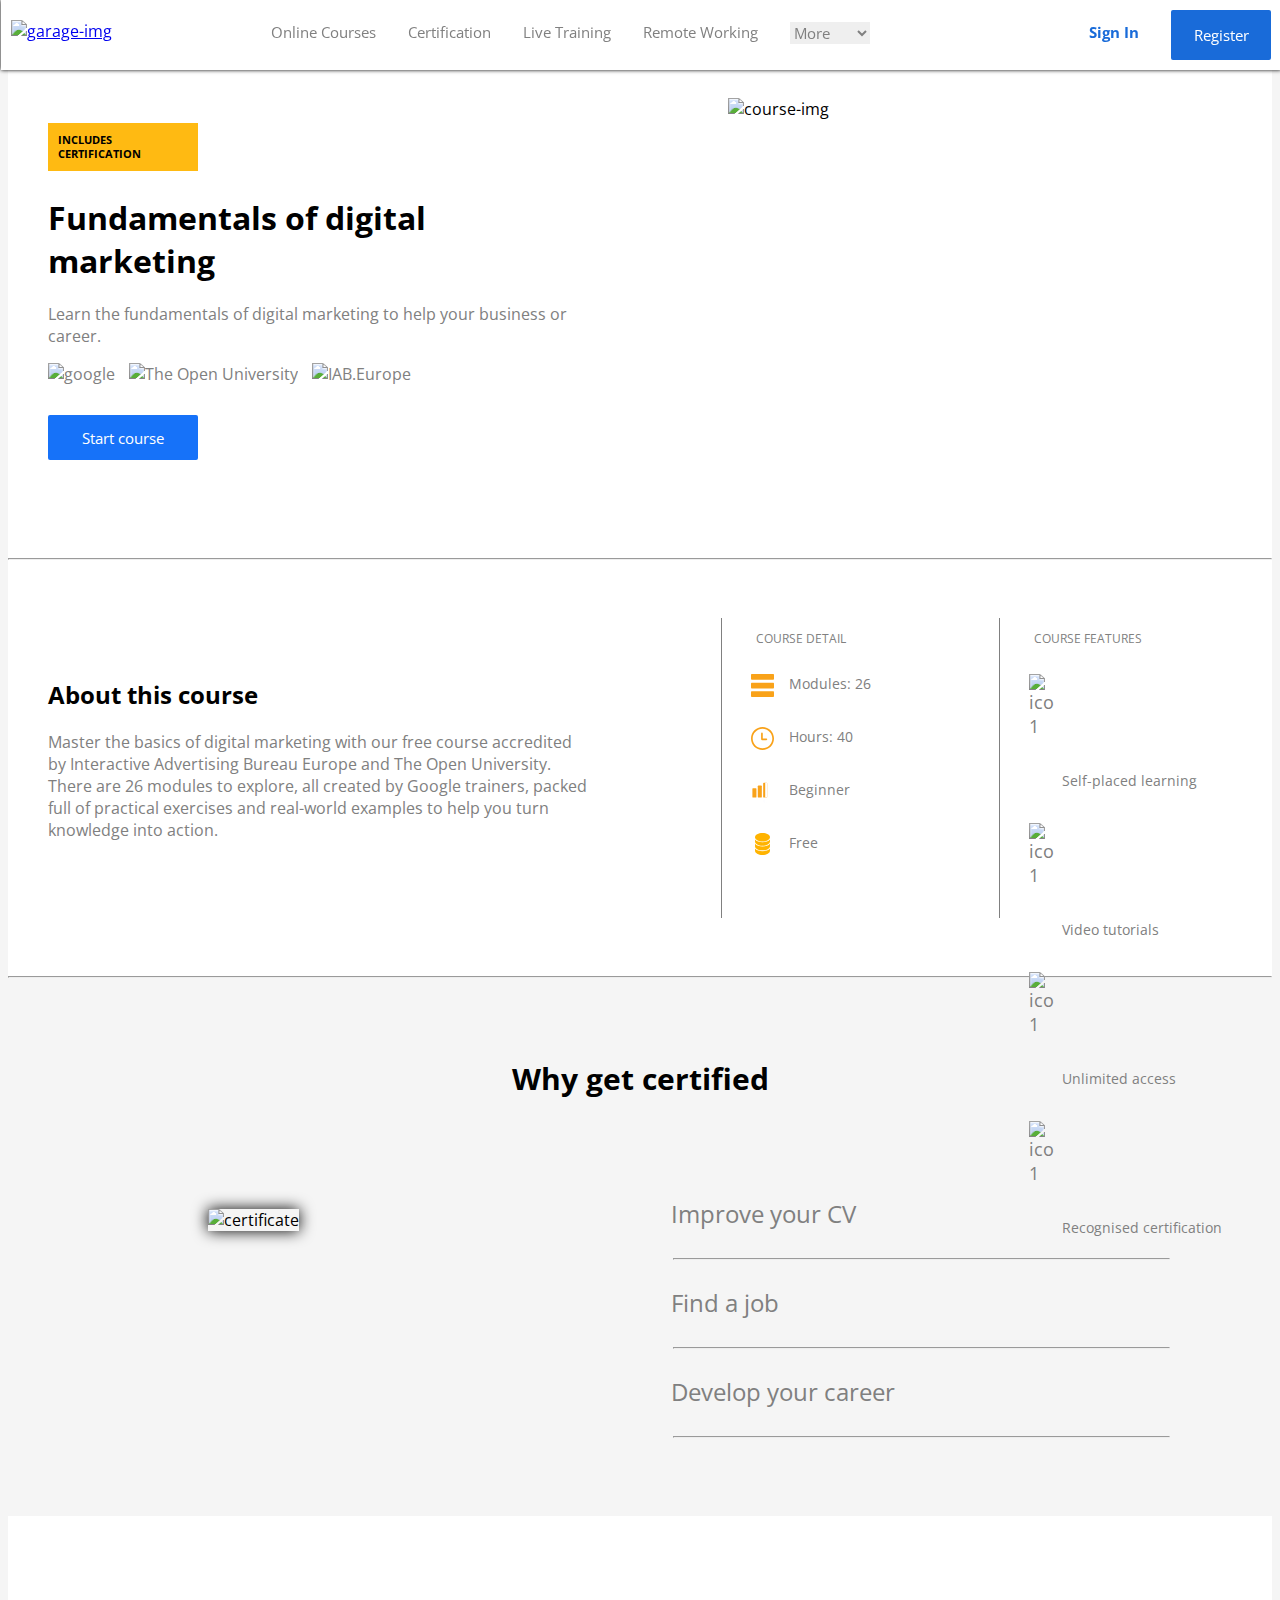
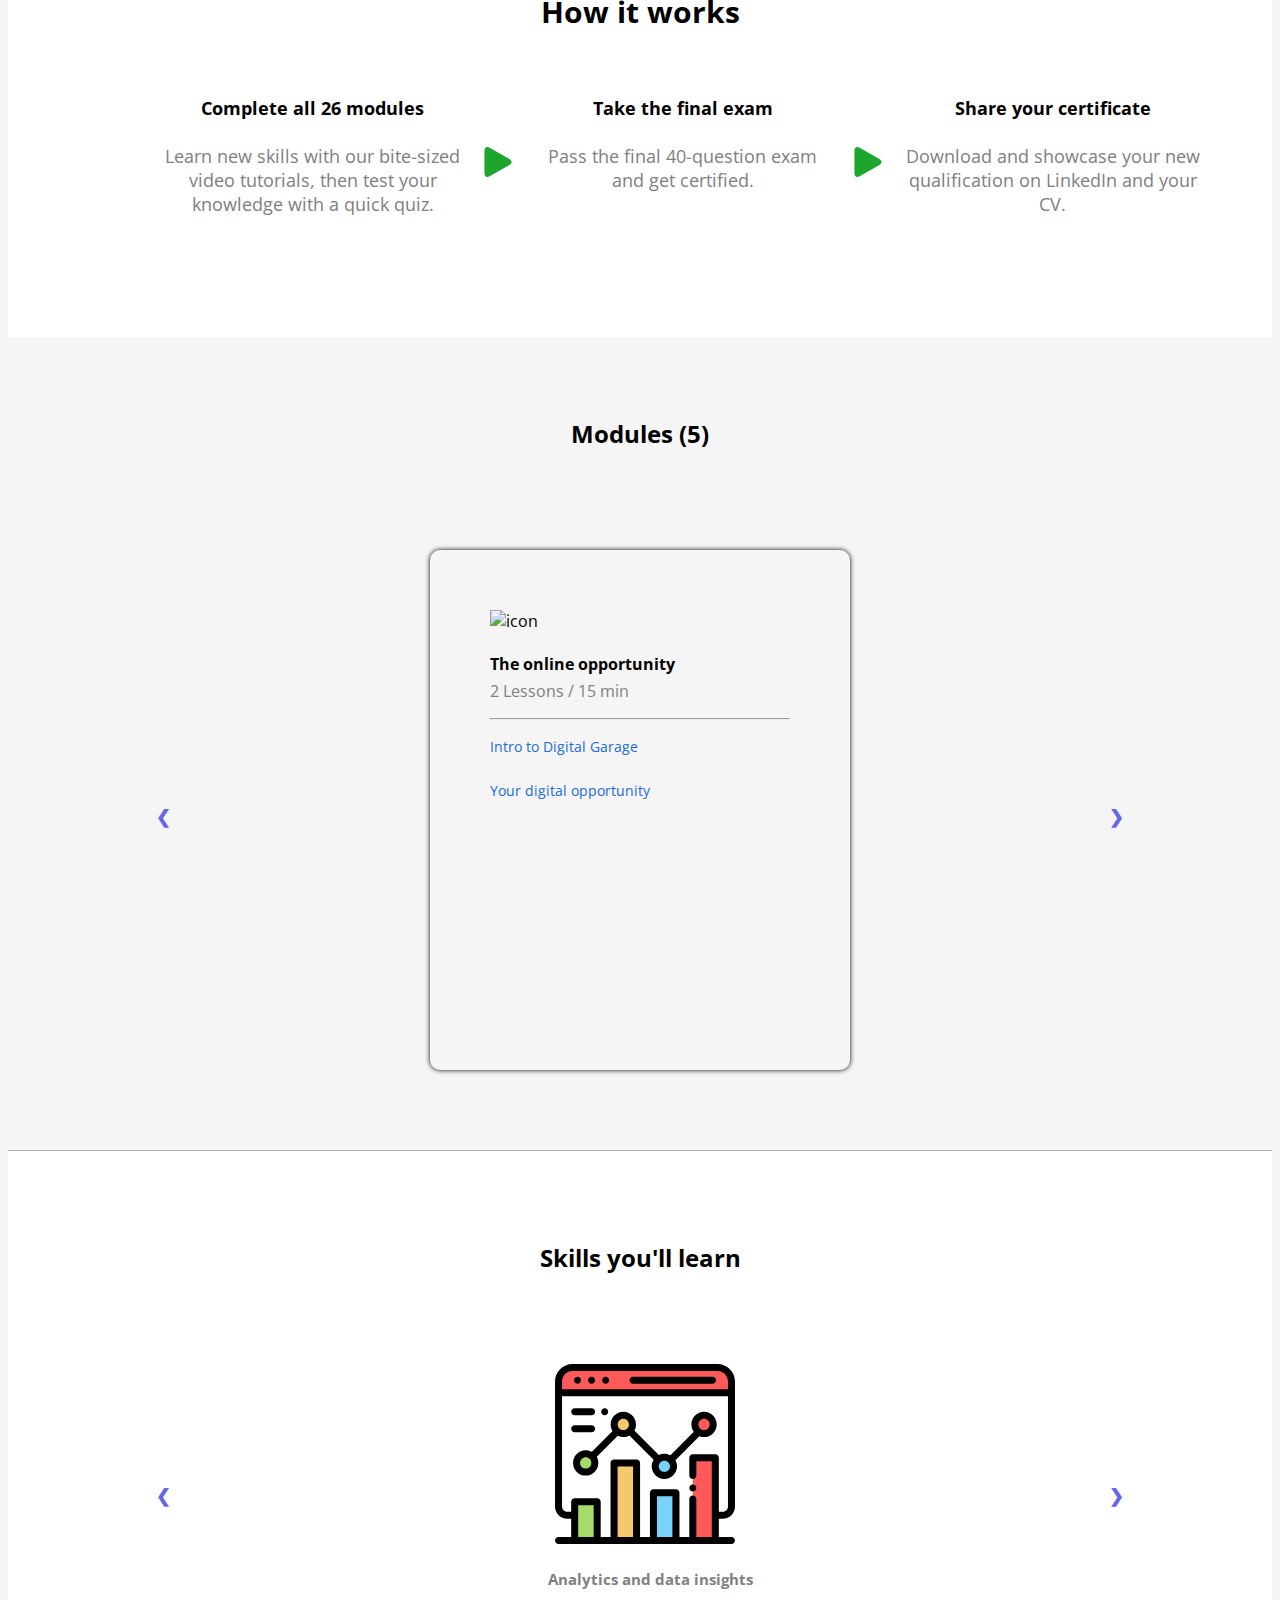
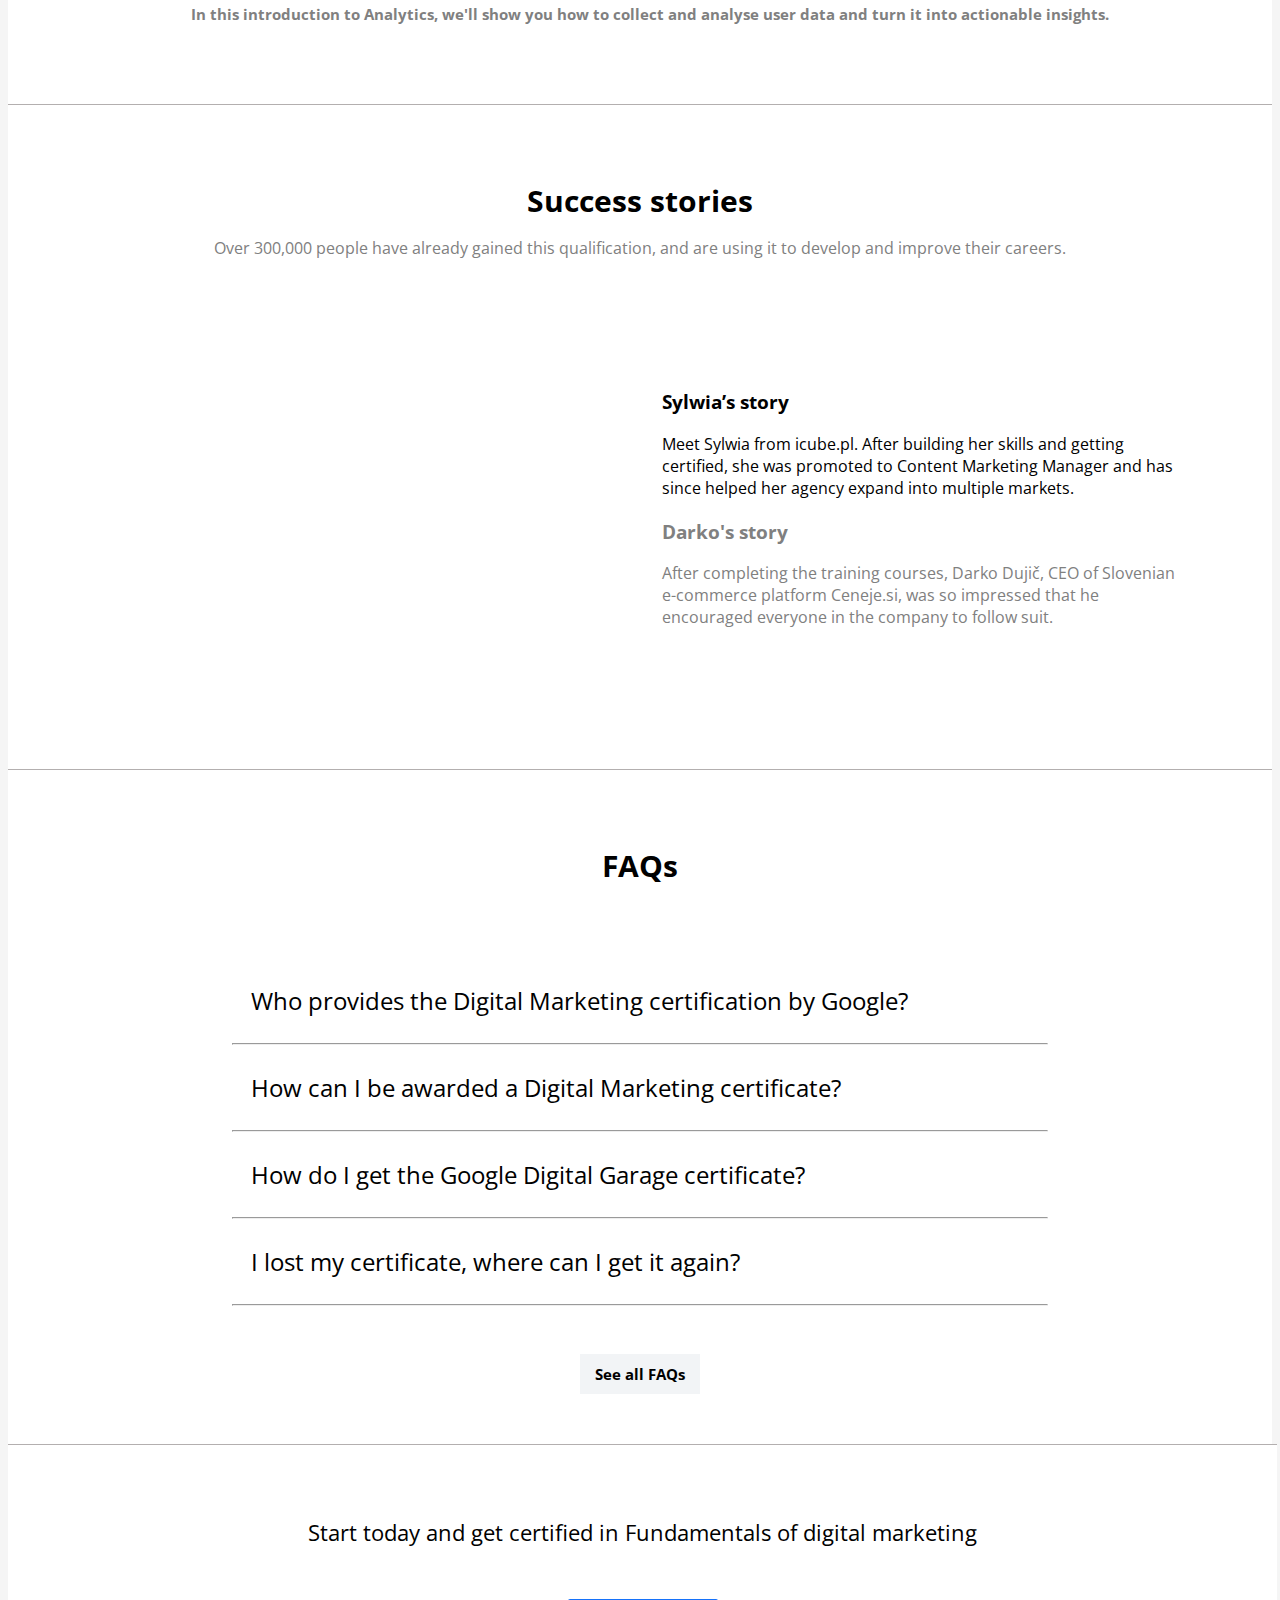
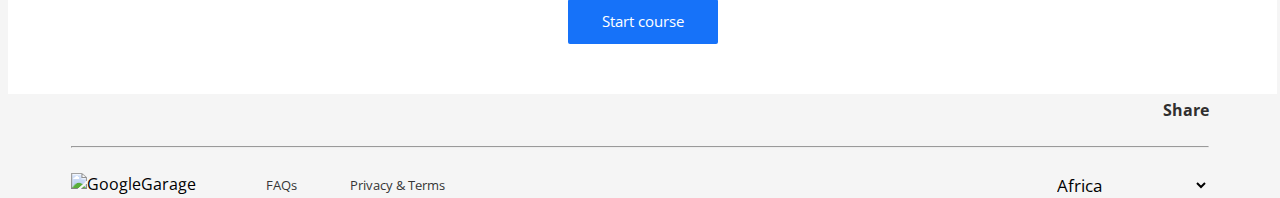
==== commit 1f0641d7: "Merge pull request #27 from iharshgaur/harsh" ====
--- a/certification.html
+++ b/certification.html
@@ -12,6 +12,36 @@
     <link rel="stylesheet" href="css/style.css" />
   </head>
   <body>
+    <div class="navbar">
+      <div class="garage-img float-left">
+        <a href="index.html">
+          <img
+            src="https://lh3.googleusercontent.com/kvtXWUZ756KishzmjWDgAf0AW77QeBSuLbUXDQidstlS2h63BSRrlgm4bU97NPjdF5skHZFKQufqTqGt1UbTO8VV0OB7SqXAz7qCng"
+            alt="garage-img"
+            width="100%"
+          />
+        </a>
+      </div>
+      <a href="courses.html" class="nav-menus float-left"> Online Courses</a>
+      <a href="certification.html" class="nav-menus float-left">
+        Certification</a
+      >
+      <a href="live_page_1.html" class="nav-menus float-left"> Live Training</a>
+      <a href="#" class="nav-menus float-left"> Remote Working</a>
+      <select class="nav-menus menu-dropdown">
+        <option>More</option>
+        <option class="dropdown-list">Tools & Resources</option>
+        <option class="dropdown-list">Help & FAQs</option>
+        <option class="dropdown-list">Feedback</option>
+      </select>
+      <button
+        class="blue-button float-right google-register-btn"
+        onclick="window.location.href='/registration_page.html'"
+      >
+        Register
+      </button>
+      <a href="sign_in_page.html" class="nav-signin float-right"> Sign In</a>
+    </div>
     <div class="course-container">
       <div class="course-content float-left">
         <h6>INCLUDES CERTIFICATION</h6>
@@ -576,6 +606,17 @@
       </div>
     </div>
     <script>
+         //for navbar scroll
+         var prevScrollpos = window.pageYOffset;
+      window.onscroll = function () {
+        var currentScrollPos = window.pageYOffset;
+        if (prevScrollpos > currentScrollPos) {
+          document.querySelector(".navbar").style.top = "0";
+        } else {
+          document.querySelector(".navbar").style.top = "-80px";
+        }
+        prevScrollpos = currentScrollPos;
+      };
       // for collapsible dropdowns
       var coll = document.getElementsByClassName("collapsible");
       var i;
--- a/css/style.css
+++ b/css/style.css
@@ -1,10 +1,967 @@
 * {
   font-family: "Open Sans", sans-serif;
 }
-
 body {
-  background-color: rgb(248, 249, 251);
-}
+  background-color: rgb(245, 245, 245);
+}
+/* Navbar */
+.navbar {
+  position: fixed;
+  left: 1px;
+  width: 100%;
+  top: 0;
+  z-index: 1;
+  background-color: white;
+  box-shadow: 0 0 4px;
+  display: block;
+  transition: top 0.3s;
+}
+.garage-img {
+  width: 18%;
+  margin: 20px;
+  margin-left: 10px;
+}
+.nav-menus {
+  margin: 22px;
+  margin-left: 10px;
+  font-size: 15px;
+  text-decoration: none;
+  color: grey;
+}
+.nav-signin {
+  margin: 22px;
+  font-size: 15px;
+  text-decoration: none;
+  color: rgb(25, 107, 217);
+  font-weight: bold;
+}
+.google-register-btn {
+  margin: 10px;
+  font-size: 15px;
+}
+.menu-dropdown {
+  border: transparent;
+  width: 80px;
+}
+.menu-dropdown > option:nth-child(1) {
+  display: none;
+}
+
+/* mentoring */
+.free-mentoring {
+  width: 100%;
+  height: 40px;
+  background-color: rgb(242, 243, 245);
+  color: rgb(134, 133, 133);
+  text-align: center;
+  margin-top: 70px;
+  padding: 5px;
+}
+.free-mentoring > p {
+  margin-top: 10px;
+  font-size: 14px;
+}
+p > a,
+.hero-text > a {
+  text-decoration: none;
+  color: rgb(25, 107, 217);
+}
+
+/* Heros */
+.hero {
+  /* border: 1px solid; */
+  width: 100%;
+  background-color: white;
+  height: 510px;
+  padding: 1px;
+}
+.hero-text {
+  width: 41%;
+  /* border: 1px solid; */
+  padding: 50px;
+  padding-top: 115px;
+  height: 351px;
+  color: grey;
+}
+.hero-text > h1 {
+  color: black;
+}
+.hero-text > ul {
+  margin-left: -20px;
+}
+.hero-img {
+  width: 50.5%;
+  /* border: 1px solid; */
+  height: auto;
+}
+.hero-img > img {
+  height: 510px;
+}
+.blue-button {
+  background-color: rgb(25, 107, 217);
+  color: white;
+  height: 50px;
+  border: none;
+  border-radius: 2px;
+  width: 100px;
+}
+.blue-button:hover {
+  cursor: pointer;
+  background-color: rgb(26, 77, 166);
+}
+.hero-btn {
+  margin-top: 30px;
+  font-size: 15px;
+  width: 150px;
+}
+/* Skills */
+.hero-skills {
+  background-color: rgb(242, 243, 245);
+  padding: 40px;
+  text-align: center;
+}
+
+.skills-btns {
+  margin: 10px auto;
+  width: 600px;
+}
+.hero-skills > p {
+  color: grey;
+}
+.skill-btn-1,
+.skill-btn-2,
+.skill-btn-3 {
+  width: 180px;
+  height: 50px;
+  font-size: 15px;
+  margin: 10px;
+  border-radius: 50px;
+  border: none;
+  background-color: white;
+  font-weight: bold;
+}
+.skill-btn-1 {
+  color: red;
+}
+.skill-btn-2 {
+  color: green;
+}
+.skill-btn-3 {
+  color: rgb(25, 107, 217);
+}
+.skill-btn-1:hover {
+  cursor: pointer;
+  color: white;
+  background-color: red;
+}
+.skill-btn-2:hover {
+  cursor: pointer;
+  color: white;
+  background-color: green;
+}
+.skill-btn-3:hover {
+  cursor: pointer;
+  color: white;
+  background-color: rgb(25, 107, 217);
+}
+
+.upper-text-1,
+.upper-text-2,
+.upper-text-3 {
+  text-align: center;
+  margin-bottom: 0px;
+  font-size: 30px;
+}
+.upper-text-3 {
+  font-size: 20px;
+  margin-bottom: 3%;
+}
+
+.upper-text-2 {
+  margin-bottom: 1%;
+}
+.upper-text-3-1 {
+  text-align: center;
+  font-size: 17px;
+  color: grey;
+  position: relative;
+  bottom: 30px;
+}
+.main-1,
+.main-2,
+.main-3 {
+  width: 90%;
+  display: flex;
+  margin-left: 8%;
+  border-radius: 2px;
+}
+.development-container {
+  height: 400px;
+  background-color: white;
+  margin-bottom: 2%;
+  width: 100%;
+  border-top: 1px solid;
+  align-items: center;
+}
+.main-1 {
+  margin-left: 3%;
+}
+.main-2 {
+  height: 187px;
+  margin-top: 3%;
+}
+.main-3 {
+  height: 150px;
+}
+.flex-1,
+.flex2,
+.flex-3 {
+  background-color: white;
+  border-radius: 2px;
+  flex-direction: column-reverse;
+  border: 2px solid white;
+}
+.flex-4,
+.flex-5,
+.flex-6 {
+  position: relative;
+  flex-direction: column-reverse;
+  width: 27%;
+  height: 150px;
+  background-color: white;
+  border-radius: 2px;
+}
+.flex-5 {
+  margin-left: 5.6%;
+}
+.flex-6 {
+  margin-left: 5.7%;
+}
+.flex-1 {
+  margin-left: 5%;
+}
+.text-1,
+.text-2,
+.text-3 {
+  width: 16.7%;
+  height: auto;
+  /* border: 1px solid */
+}
+.text-1 {
+  margin-left: 1%;
+}
+.text-2 {
+  margin-left: 8%;
+}
+.text-3 {
+  margin-left: 10%;
+}
+.details {
+  color: grey;
+  font-size: 17px;
+  line-height: 1.4;
+}
+.img-2 {
+  margin-left: 90%;
+}
+.img-3 {
+  margin-left: 110%;
+}
+.img-5 {
+  margin-left: 6%;
+}
+.img-6 {
+  margin-left: 6%;
+}
+.text-4,
+.text-5,
+.text-6 {
+  font-size: 12px;
+  margin-left: 5%;
+}
+.get-started {
+  position: absolute;
+  text-decoration: none;
+  bottom: 20px;
+  left: 20px;
+  color: rgb(25, 107, 217);
+  font-size: 18px;
+  background-color: white;
+  border: 0;
+  background: none;
+}
+.see-more-topics {
+  border: 0;
+  background: none;
+  -webkit-appearance: none;
+  color: rgb(25, 107, 217);
+  margin-left: 43%;
+  margin-top: 3%;
+  font-size: 18px;
+}
+.live-training {
+  background-color: white;
+  padding: 30px;
+  padding-bottom: 90px;
+  margin-top: 50px;
+  margin-bottom: 80px;
+}
+.main-4 {
+  width: 60%;
+  height: 900px;
+  margin-left: 22%;
+}
+.rectangle-1,
+.rectangle-2,
+.rectangle-3 {
+  width: 98%;
+  height: 250px;
+  background-color: white;
+  box-shadow: 0 3px 6px rgba(0, 0, 0, 0.16), 0 3px 6px rgba(0, 0, 0, 0.23);
+}
+.rect-text-1 {
+  margin-left: 3%;
+  border: 4px solid white;
+}
+.rectangle-2 {
+  margin-top: 3%;
+}
+.rectangle-3 {
+  margin-top: 3%;
+}
+.rectangle-1 > hr,
+.rectangle-2 > hr,
+.rectangle-3 > hr {
+  width: 95%;
+}
+.loc-img-1 {
+  position: relative;
+  left: 2%;
+  top: 4%;
+}
+.loc-text-1 {
+  position: relative;
+  bottom: 15%;
+  left: 8%;
+  color: grey;
+  font-size: 18px;
+}
+.cal-img-1 {
+  position: relative;
+  bottom: 20%;
+  left: 2%;
+}
+.cal-text-1 {
+  position: relative;
+  bottom: 40%;
+  left: 8%;
+  color: grey;
+}
+.register-btn,
+.btn-events {
+  border: 0;
+  background: none;
+  -webkit-appearance: none;
+  font-size: 20px;
+}
+.register-btn {
+  color: rgb(25, 107, 217);
+  position: absolute;
+  right: -50px;
+  text-decoration: none;
+}
+.reg-b:hover {
+  cursor: pointer;
+  color: purple;
+}
+.btn-events {
+  background-color: rgb(243, 242, 246);
+  width: 100%;
+  height: 100%;
+  cursor: pointer;
+  color: rgb(25, 107, 217);
+}
+.btn-events:hover {
+  cursor: pointer;
+  background-color: rgb(234, 235, 237);
+  color: rgb(18, 18, 172);
+}
+.btn {
+  position: relative;
+  left: 70%;
+  bottom: 60%;
+  width: 20%;
+  height: 50px;
+}
+.see-more-events {
+  text-align: center;
+  width: 25%;
+  height: 50px;
+  margin-left: 35%;
+  margin-top: 5%;
+  padding-top: 2%;
+  padding-bottom: 1%;
+}
+/*<!---------End----------------------------------Rohan-Code--Front--Page--Part--2-------------------------Simple steps for your development-----TO----------------Show More Events--------------------------------------------------------------->*/
+
+/*<![base64]>*/
+
+.live-1-main-1 {
+  margin-top: 70px;
+  width: 92.5%;
+  height: 200px;
+  padding: 50px;
+  background-color: white;
+  border: 2px solid white;
+}
+.live-1-box-upper {
+  box-shadow: 0 3px 6px rgba(0, 0, 0, 0.16), 0 3px 6px rgba(0, 0, 0, 0.23);
+}
+.live-1-upper-text {
+  width: 45%;
+  height: 150px;
+  margin-top: 2%;
+  margin-left: 8%;
+}
+.live-1-p {
+  color: grey;
+}
+.live-1-bar {
+  width: 100%;
+  height: 60px;
+  margin-top: 1%;
+  background-color: white;
+  box-shadow: 0 1px 3px rgba(0, 0, 0, 0.12), 0 1px 2px rgba(0, 0, 0, 0.24);
+}
+.live-1-bar-show-events {
+  text-align: center;
+  position: relative;
+  top: 25%;
+}
+.live-1-bar-all-loc {
+  width: 8%;
+  height: 40px;
+  position: relative;
+  left: 56%;
+  bottom: 55%;
+}
+.live-1-bar-all-loc:hover {
+  background-color: lightgray;
+
+  cursor: pointer;
+}
+.live-1-select {
+  border: 0;
+  background: none;
+  -webkit-appearance: none;
+  font-size: 16px;
+  position: relative;
+  color: #1a73e8;
+  top: 20%;
+}
+.live-1-main-2 {
+  width: 75%;
+  height: 4500px;
+  margin-top: 2%;
+  margin-left: 15%;
+}
+.live-1-react-1 {
+  width: 95%;
+  margin-top: 2%;
+  height: 270px;
+  border: 1px solid transparent;
+  background-color: white;
+  margin-left: 2%;
+}
+.live-1-react-1-text {
+  width: 94%;
+  height: 160px;
+  border: 1px solid transparent;
+  background-color: white;
+
+  margin-top: 1%;
+  margin-left: 3%;
+}
+.live-1-react-1-p {
+  line-height: 1.8;
+  color: gray;
+}
+.live-1-loc-img-1 {
+  position: relative;
+  left: 2%;
+  bottom: 3%;
+}
+.live-1-loc-text-1 {
+  position: relative;
+  bottom: 21%;
+  left: 8%;
+  color: grey;
+  font-size: 18px;
+}
+.live-1-cal-img-1 {
+  position: relative;
+  bottom: 20%;
+  left: 2%;
+}
+.live-1-cal-text-1 {
+  position: relative;
+  bottom: 36%;
+  left: 8%;
+  color: grey;
+}
+.live-1-register-btn {
+  border: 0;
+  background: none;
+  -webkit-appearance: none;
+  font-size: 20px;
+  position: relative;
+  top: 20%;
+  left: 18%;
+  /* width: 100%; */
+  color: white;
+}
+.live-1-btn {
+  position: relative;
+  left: 75%;
+  bottom: 63%;
+  width: 18%;
+  height: 50px;
+  background-color: rgb(25, 107, 217);
+  border-radius: 8px;
+}
+.live-1-btn:hover {
+  background-color: rgb(33, 74, 166);
+
+  cursor: pointer;
+}
+.live-button-move-1-to-2 {
+  width: 15%;
+  height: 30px;
+  /* border: 1px solid red; */
+  margin-top: 5%;
+  margin-left: 45%;
+}
+.live-1-move-btn-1 {
+  color: rgb(25, 107, 217);
+  border: 0;
+  background: none;
+  -webkit-appearance: none;
+  font-size: 17px;
+}
+.live-1-move-btn-2 {
+  color: rgb(25, 107, 217);
+  border: 0;
+  background: none;
+  -webkit-appearance: none;
+  font-size: 17px;
+}
+.live-1-move-arrow {
+  border: solid rgb(25, 107, 217);
+  border-width: 0 3px 3px 0;
+  display: inline-block;
+  padding: 3px;
+  position: relative;
+  bottom: 25%;
+}
+
+.live-1-move-right {
+  transform: rotate(-45deg);
+  -webkit-transform: rotate(-45deg);
+}
+.live-1-link {
+  text-decoration: none;
+}
+
+/*<![base64]>*/
+
+/*<![base64]>*/
+
+.live-2-main-1 {
+  margin-top: 70px;
+  width: 92.5%;
+  height: 200px;
+  padding: 50px;
+  background-color: white;
+  border: 2px solid white;
+}
+.live-2-box-upper {
+  box-shadow: 0 3px 6px rgba(0, 0, 0, 0.16), 0 3px 6px rgba(0, 0, 0, 0.23);
+}
+.live-2-upper-text {
+  width: 45%;
+  height: 150px;
+  margin-top: 2%;
+  margin-left: 8%;
+}
+.live-2-p {
+  color: grey;
+}
+.live-2-bar {
+  width: 100%;
+  height: 60px;
+  margin-top: 1%;
+  background-color: white;
+  box-shadow: 0 1px 3px rgba(0, 0, 0, 0.12), 0 1px 2px rgba(0, 0, 0, 0.24);
+}
+.live-2-bar-show-events {
+  text-align: center;
+  position: relative;
+  top: 25%;
+}
+.live-2-bar-all-loc {
+  width: 8%;
+  height: 40px;
+  position: relative;
+  left: 56%;
+  bottom: 55%;
+}
+.live-2-select {
+  border: 0;
+  background: none;
+  -webkit-appearance: none;
+  font-size: 16px;
+  position: relative;
+  color: #1a73e8;
+  top: 20%;
+}
+.live-2-bar-all-loc:hover {
+  cursor: pointer;
+  background-color: lightgray;
+}
+.live-2-main-2 {
+  width: 75%;
+  height: 1900px;
+  margin-top: 2%;
+  margin-left: 15%;
+}
+.live-2-react-1 {
+  width: 95%;
+  margin-top: 2%;
+  height: 270px;
+  border: 1px solid transparent;
+  background-color: white;
+  margin-left: 2%;
+}
+.live-2-react-1-text {
+  width: 94%;
+  height: 160px;
+  border: 1px solid transparent;
+  background-color: white;
+
+  margin-top: 1%;
+  margin-left: 3%;
+}
+.live-2-react-1-p {
+  line-height: 1.8;
+  color: gray;
+}
+.live-2-loc-img-1 {
+  position: relative;
+  left: 2%;
+  bottom: 3%;
+}
+.live-2-loc-text-1 {
+  position: relative;
+  bottom: 21%;
+  left: 8%;
+  color: grey;
+  font-size: 18px;
+}
+.live-2-cal-img-1 {
+  position: relative;
+  bottom: 20%;
+  left: 2%;
+}
+.live-2-cal-text-1 {
+  position: relative;
+  bottom: 36%;
+  left: 8%;
+  color: grey;
+}
+.live-2-register-btn {
+  border: 0;
+  background: none;
+  -webkit-appearance: none;
+  font-size: 20px;
+  position: relative;
+  top: 20%;
+  left: 18%;
+  color: white;
+}
+.live-2-btn {
+  position: relative;
+  left: 75%;
+  bottom: 63%;
+  width: 18%;
+  height: 50px;
+  background-color: rgb(25, 107, 217);
+  border-radius: 8px;
+}
+.live-2-btn:hover {
+  cursor: pointer;
+  background-color: rgb(33, 74, 166);
+}
+.live-button-move-1-to-2 {
+  width: 15%;
+  height: 30px;
+  /* border: 1px solid red; */
+  margin-top: 5%;
+  margin-left: 45%;
+}
+.live-2-move-btn-1 {
+  color: rgb(25, 107, 217);
+  border: 0;
+  background: none;
+  -webkit-appearance: none;
+  font-size: 17px;
+}
+.live-2-move-btn-2 {
+  color: rgb(25, 107, 217);
+  border: 0;
+  background: none;
+  -webkit-appearance: none;
+  font-size: 17px;
+}
+#live-2-move-arrow {
+  border: solid rgb(25, 107, 217);
+  border-width: 0 3px 3px 0;
+  display: inline-block;
+  padding: 3px;
+  position: relative;
+  bottom: 25%;
+}
+
+.live-2-move-left {
+  transform: rotate(135deg);
+  -webkit-transform: rotate(135deg);
+}
+.live-2-link {
+  text-decoration: none;
+}
+
+/*<![base64]>*/
+
+/*<![base64]>*/
+
+.sign-in-main-1 {
+  width: 100%;
+  height: 300px;
+  background-color: white;
+  /* border: 1px solid black; */
+  box-shadow: 0 1px 3px rgba(0, 0, 0, 0.12), 0 1px 2px rgba(0, 0, 0, 0.24);
+  transition: all 0.3s cubic-bezier(0.25, 0.8, 0.25, 1);
+  position: fixed;
+}
+.sign-in-login-info {
+  width: 42%;
+  height: 180px;
+  margin-top: 4%;
+  margin-left: 8%;
+}
+.sign-in-login-info > p {
+  color: grey;
+}
+.sign-in-main-2 {
+  width: 60%;
+  height: 380px;
+  /* border: 1px solid black; */
+  position: absolute;
+  box-shadow: 0 1px 3px rgba(0, 0, 0, 0.12), 0 1px 2px rgba(0, 0, 0, 0.24);
+  transition: all 0.3s cubic-bezier(0.25, 0.8, 0.25, 1);
+  top: 36%;
+  left: 20%;
+  background-color: white;
+}
+.sign-in-google-email-1 {
+  width: 30%;
+  height: 40px;
+  margin-top: 6%;
+  margin-left: 35%;
+  box-shadow: 0 1px 3px rgba(0, 0, 0, 0.12), 0 1px 2px rgba(0, 0, 0, 0.24);
+  transition: all 0.3s cubic-bezier(0.25, 0.8, 0.25, 1);
+  background-color: white;
+  border-radius: 1px;
+}
+.sign-in-google-img {
+  position: relative;
+  left: 6%;
+  top: 10%;
+}
+.sign-in-div-link-to-google-1 {
+  position: absolute;
+  left: 20%;
+  bottom: 30%;
+}
+.sign-in-link-1 {
+  color: #757575;
+  text-decoration: none;
+}
+.sign-in-google-gmail-1 {
+  width: 30%;
+  height: 40px;
+  margin-top: 2%;
+  margin-left: 35%;
+  box-shadow: 0 1px 3px rgba(0, 0, 0, 0.12), 0 1px 2px rgba(0, 0, 0, 0.24);
+  transition: all 0.3s cubic-bezier(0.25, 0.8, 0.25, 1);
+  background-color: #db4437;
+  border-radius: 1px;
+}
+.sign-in-mail-img {
+  position: relative;
+  left: 6%;
+  top: 10%;
+}
+.sign-in-div-link-to-gmail-1 {
+  position: absolute;
+  left: 43%;
+  bottom: 65%;
+}
+.sign-in-link-2 {
+  color: white;
+  text-decoration: none;
+}
+.sign-in-terms-cond {
+  width: 43%;
+  height: 10px;
+  margin-top: 1%;
+  margin-left: 30%;
+}
+.sign-in-terms-text-1 {
+  font-size: 12px;
+  color: grey;
+}
+.sign-in-link-3 {
+  text-decoration: none;
+  position: absolute;
+  top: 46%;
+  color: #4285f4;
+  left: 35.3%;
+}
+.sign-in-and {
+  position: absolute;
+  left: 48%;
+  top: 42.8%;
+}
+.sign-in-link-4 {
+  text-decoration: none;
+  position: absolute;
+  top: 46%;
+  color: #4285f4;
+  left: 51.5%;
+}
+
+/*<![base64]>*/
+
+/*<![base64]>*/
+
+.for-register-main-1 {
+  width: 100%;
+  height: 300px;
+  background-color: white;
+  /* border: 1px solid black; */
+  box-shadow: 0 1px 3px rgba(0, 0, 0, 0.12), 0 1px 2px rgba(0, 0, 0, 0.24);
+  transition: all 0.3s cubic-bezier(0.25, 0.8, 0.25, 1);
+  position: fixed;
+}
+.for-register-login-info {
+  width: 42%;
+  height: 180px;
+  margin-top: 4%;
+  margin-left: 8%;
+}
+.for-register-login-info > p {
+  color: grey;
+}
+.for-register-main-2 {
+  width: 60%;
+  height: 380px;
+  /* border: 1px solid black; */
+  position: absolute;
+  box-shadow: 0 1px 3px rgba(0, 0, 0, 0.12), 0 1px 2px rgba(0, 0, 0, 0.24);
+  transition: all 0.3s cubic-bezier(0.25, 0.8, 0.25, 1);
+  top: 36%;
+  left: 20%;
+  background-color: white;
+}
+.for-register-google-email-1 {
+  width: 30%;
+  height: 40px;
+  margin-top: 6%;
+  margin-left: 35%;
+  box-shadow: 0 1px 3px rgba(0, 0, 0, 0.12), 0 1px 2px rgba(0, 0, 0, 0.24);
+  transition: all 0.3s cubic-bezier(0.25, 0.8, 0.25, 1);
+  background-color: white;
+  border-radius: 1px;
+}
+.for-register-google-img {
+  position: relative;
+  left: 6%;
+  top: 10%;
+}
+.for-register-div-link-to-google-1 {
+  position: absolute;
+  left: 20%;
+  bottom: 30%;
+}
+.for-register-link-1 {
+  color: #757575;
+  text-decoration: none;
+}
+.for-register-google-gmail-1 {
+  width: 30%;
+  height: 40px;
+  margin-top: 2%;
+  margin-left: 35%;
+  box-shadow: 0 1px 3px rgba(0, 0, 0, 0.12), 0 1px 2px rgba(0, 0, 0, 0.24);
+  transition: all 0.3s cubic-bezier(0.25, 0.8, 0.25, 1);
+  background-color: #db4437;
+  border-radius: 1px;
+}
+.for-register-mail-img {
+  position: relative;
+  left: 6%;
+  top: 10%;
+}
+.for-register-div-link-to-gmail-1 {
+  position: absolute;
+  left: 43%;
+  bottom: 65%;
+}
+.for-register-link-2 {
+  color: white;
+  text-decoration: none;
+}
+.for-register-terms-cond {
+  width: 43%;
+  height: 10px;
+  margin-top: 1%;
+  margin-left: 30%;
+}
+.for-register-terms-text-1 {
+  font-size: 12px;
+  color: grey;
+}
+.for-register-link-3 {
+  text-decoration: none;
+  position: absolute;
+  top: 46%;
+  color: #4285f4;
+  left: 35.3%;
+}
+.for-register-and {
+  position: absolute;
+  left: 48%;
+  top: 42.8%;
+}
+.for-register-link-4 {
+  text-decoration: none;
+  position: absolute;
+  top: 46%;
+  color: #4285f4;
+  left: 51.5%;
+}
+
+/*<![base64]>*/
 
 #video-cards-container {
   display: flex;
@@ -140,7 +1097,6 @@
   transition: background-color 0.6s ease;
 }
 
-
 /* Fading animation */
 .fade {
   -webkit-animation-name: fade;
@@ -236,6 +1192,10 @@
   margin-top: 30px;
   width: 150px;
 }
+#start-course-btn:hover {
+  cursor: pointer;
+  background-color: rgb(26, 77, 166);
+}
 .course-detail,
 .course-features {
   margin-left: 10px;
@@ -364,12 +1324,12 @@
   margin-top: 90px;
 }
 /* Modules */
-.modules{
+.modules {
   height: auto;
   width: auto;
   margin: 80px;
 }
-.modules > h2{
+.modules > h2 {
   text-align: center;
   margin-bottom: 100px;
 }
@@ -387,26 +1347,24 @@
   border-radius: 10px;
   box-shadow: 0 0 5px;
 }
-.module > img{
+.module > img {
   width: 20%;
 }
-.module > h4{
+.module > h4 {
   margin-bottom: 0px;
 }
-.module > p{
+.module > p {
   margin-top: 5px;
-  color: grey
-}
-.module > a{
-  text-decoration: none;
-  color: rgb(51, 51, 236);
+  color: grey;
+}
+.module > a {
+  text-decoration: none;
+  color: rgb(25, 107, 217);
   font-size: 14px;
 }
-.module >hr{
+.module > hr {
   margin-bottom: 15px;
 }
-
-
 
 /* slideshow containers */
 .cards-container {
@@ -450,11 +1408,9 @@
   text-align: center;
 }
 
-
-
 /* Skills you'll learn */
 .skills {
-    border-top: 1px solid rgb(179, 175, 175);;
+  border-top: 1px solid rgb(179, 175, 175);
   background-color: white;
   padding: 90px;
   height: auto;
@@ -473,7 +1429,7 @@
 }
 /* Stories */
 .stories {
-    border-top: 1px solid rgb(179, 175, 175); rgb(179, 175, 175);
+  border-top: 1px solid rgb(179, 175, 175);
   background-color: white;
   padding: 50px;
 }
@@ -514,7 +1470,7 @@
 /* FAQ */
 .FAQ {
   /* border: 1px solid; */
-  border-top: 1px solid rgb(179, 175, 175);;
+  border-top: 1px solid rgb(179, 175, 175);
   text-align: center;
   background-color: white;
   padding: 50px;
@@ -522,12 +1478,11 @@
 .FAQ > hr {
   width: 70%;
 }
-.FAQ > .content{
+.FAQ > .content {
   text-align: left;
   width: 65%;
   margin-left: 190px;
   height: auto;
-
 }
 #faq-btn {
   background-color: rgb(242, 244, 246);
@@ -538,9 +1493,17 @@
   font-weight: bold;
   margin-top: 40px;
 }
+#faq-btn:hover {
+  background-color: rgb(234, 235, 237);
+  color: rgb(18, 18, 172);
+  cursor: pointer;
+}
+.FAQ > .collapsible {
+  color: black;
+}
 /* Start today */
 .start-today {
-    border-top: 1px solid rgb(179, 175, 175);;
+  border-top: 1px solid rgb(179, 175, 175);
   text-align: center;
   width: 92.5%;
   background-color: white;
@@ -549,6 +1512,76 @@
 
 .start-today > p {
   font-size: 22px;
+}
+
+/* Courses List */
+.courses-heading {
+  width: auto;
+  background-color: white;
+  height: 180px;
+  padding: 50px;
+  padding-top: 80px;
+}
+.heading-content {
+  width: 60%;
+}
+.heading-content > h1 {
+  font-size: 40px;
+  margin-bottom: 0px;
+}
+.heading-content > p {
+  color: grey;
+  font-size: 18px;
+  margin-top: 5px;
+  text-align: justify;
+}
+
+.left-column {
+  /* border: 1px solid; */
+
+  width: 25%;
+}
+.right-column {
+  width: 70%;
+  margin-top: 80px;
+  border: 1px solid;
+}
+
+.checklist {
+  /* border: 1px solid; */
+  width: 80%;
+  margin: 50px auto;
+  padding: 20px;
+}
+.checklist > h4 {
+  margin-bottom: 30px;
+  font-size: 14px;
+}
+.checklist > div > input[type="checkbox"] {
+  width: 25px;
+  height: 25px;
+  margin: 10px;
+  margin-right: 5px;
+}
+.checklist > div > h5 {
+  /* border: 1px solid; */
+  width: 60%;
+  font-weight: normal;
+  color: grey;
+  font-size: 16px;
+  margin: 10px;
+  margin-right: 50px;
+}
+.left-column > .checklist:nth-child(5) {
+  margin-bottom: 10px;
+  border-bottom: 1px solid;
+}
+.left-column > a {
+  margin: 50px;
+  color: rgb(25, 107, 217);
+  text-decoration: none;
+  font-size: 15px;
+  font-weight: bold;
 }
 
 /* footer */
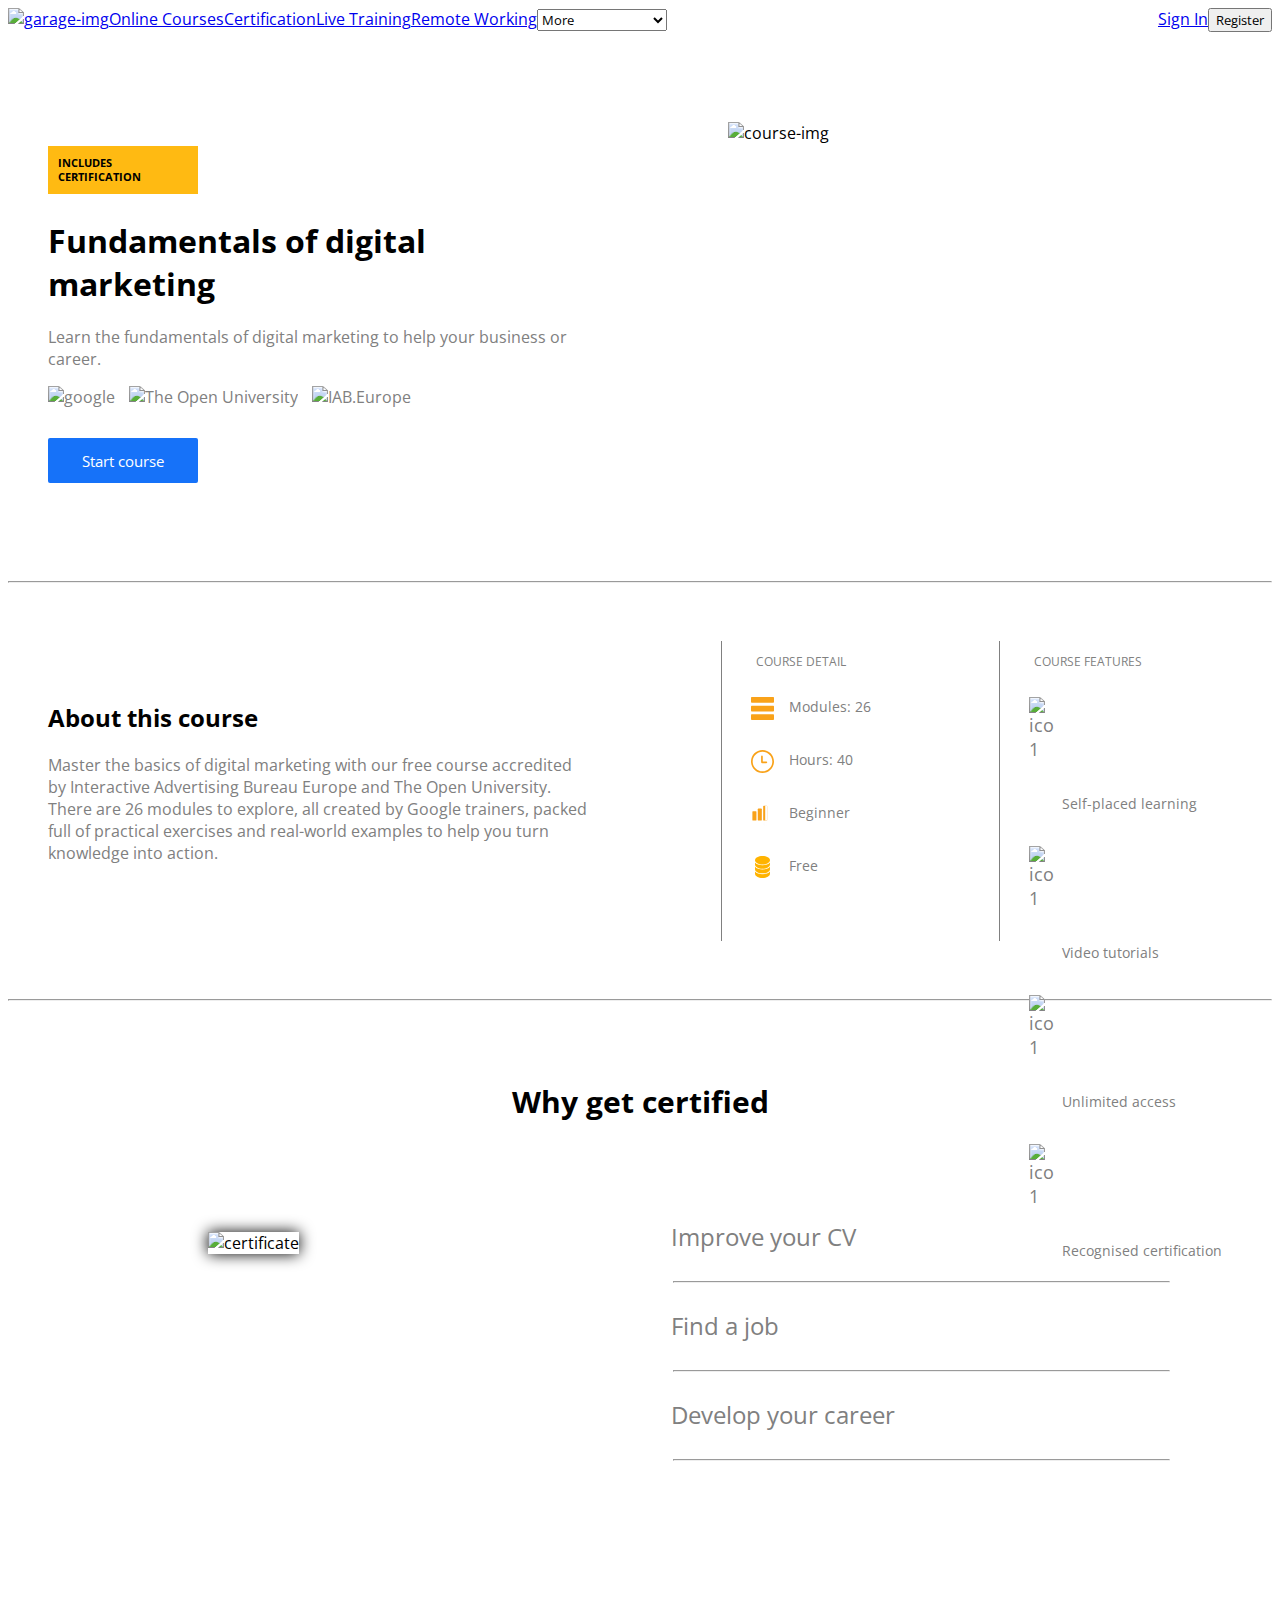
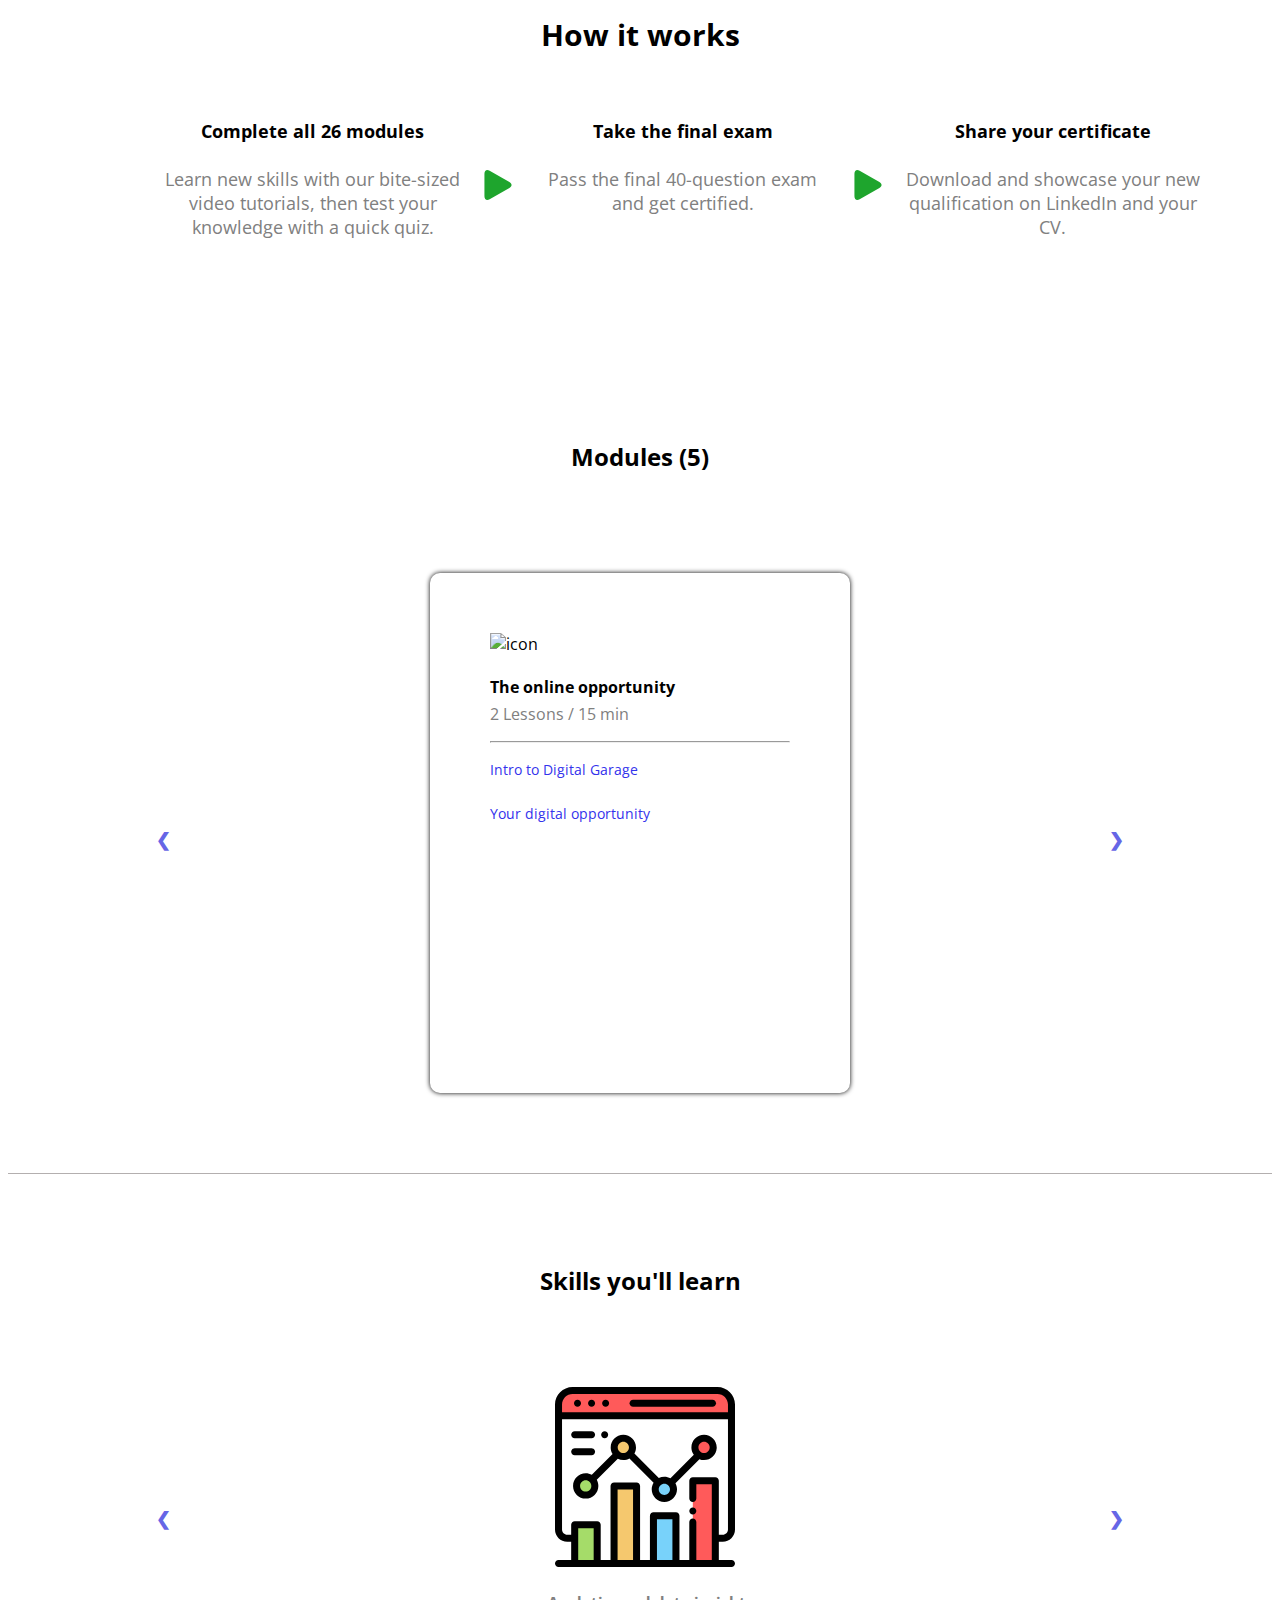
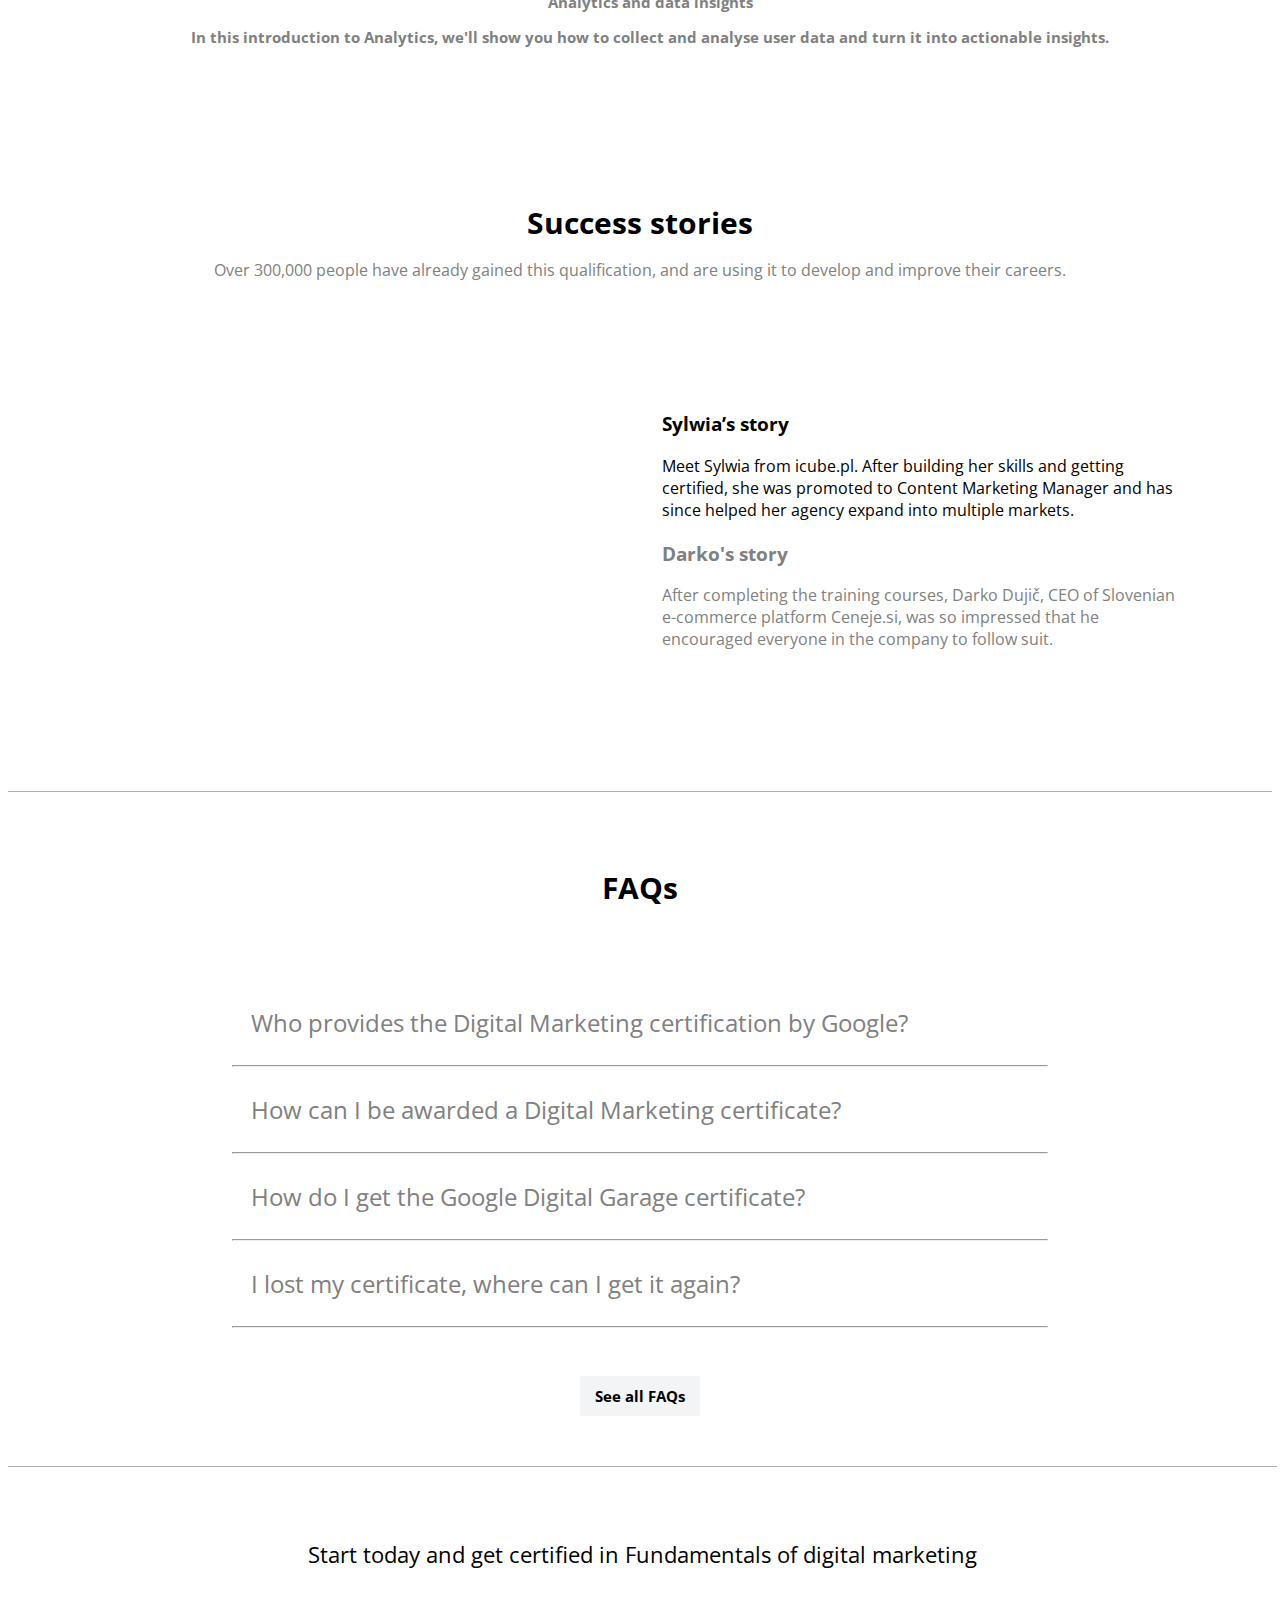
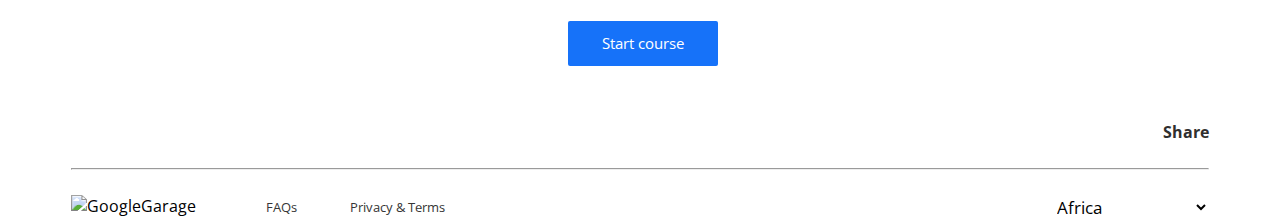
==== commit b6bcc599: "final edits" ====
--- a/certification.html
+++ b/certification.html
@@ -22,12 +22,12 @@
           />
         </a>
       </div>
-      <a href="courses.html" class="nav-menus float-left"> Online Courses</a>
+      <a href="Course_list.html" class="nav-menus float-left"> Online Courses</a>
       <a href="certification.html" class="nav-menus float-left">
         Certification</a
       >
       <a href="live_page_1.html" class="nav-menus float-left"> Live Training</a>
-      <a href="#" class="nav-menus float-left"> Remote Working</a>
+      <a href="remote.html" class="nav-menus float-left"> Remote Working</a>
       <select class="nav-menus menu-dropdown">
         <option>More</option>
         <option class="dropdown-list">Tools & Resources</option>
--- a/css/style.css
+++ b/css/style.css
@@ -1,170 +1,355 @@
 * {
   font-family: "Open Sans", sans-serif;
 }
-body {
-  background-color: rgb(245, 245, 245);
-}
-/* Navbar */
-.navbar {
-  position: fixed;
-  left: 1px;
+
+/* Satrt Rohan Course CSS Code*/
+
+.original-1 {
   width: 100%;
-  top: 0;
-  z-index: 1;
-  background-color: white;
-  box-shadow: 0 0 4px;
-  display: block;
-  transition: top 0.3s;
-}
-.garage-img {
-  width: 18%;
-  margin: 20px;
-  margin-left: 10px;
-}
-.nav-menus {
-  margin: 22px;
-  margin-left: 10px;
+  height: 480px;
+  display: flex;
+  flex-direction: row;
+  background-color: white;
+}
+
+.course-cards-main-by-rohan-1 {
+  width: 47%;
+  height: 400px;
+  margin-top: 1%;
+  display: flex;
+  flex-direction: row;
+  box-shadow: 0 1px 3px rgba(0, 0, 0, 0.12), 0 1px 2px rgba(0, 0, 0, 0.24);
+  transition: all 0.3s cubic-bezier(0.25, 0.8, 0.25, 1);
+}
+.course-cards-2-main-by-rohan-1 {
+  width: 100%;
+  height: 400px;
+  margin-top: 1%;
+  /* display: flex;
+  flex-direction: row; */
+  margin-left: 6%;
+  box-shadow: 0 1px 3px rgba(0, 0, 0, 0.12), 0 1px 2px rgba(0, 0, 0, 0.24);
+  transition: all 0.3s cubic-bezier(0.25, 0.8, 0.25, 1);
+}
+.course-cards-main-by-rohan-1:hover {
+  box-shadow: 0 14px 28px rgba(0, 0, 0, 0.25), 0 10px 10px rgba(0, 0, 0, 0.22);
+}
+.course-cards-2-main-by-rohan-1:hover {
+  box-shadow: 0 14px 28px rgba(0, 0, 0, 0.25), 0 10px 10px rgba(0, 0, 0, 0.22);
+}
+.work-from-home {
+  width: 100%;
+  height: 64px;
+  background-color: white;
+}
+.cards-img-1-by-rohan {
+  width: 100%;
+  height: 200px;
+}
+.cards-text-1-by-rohan {
+  background-color: white;
+}
+.cards-text-1-by-rohan > h3 {
+  margin-left: 5%;
+  position: relative;
+  top: 5%;
+}
+.cards-text-1-by-rohan > p {
+  color: gray;
+  font-size: 12px;
+  margin-left: 5%;
+}
+.google-material-icon-img-by-rohan {
+  margin-left: 8%;
+  margin-top: 4%;
+}
+.google-material-icon-text-1 {
+  font-size: 14px;
+  position: absolute;
+  left: 35%;
+  top: 115%;
+  color: #f9ab00;
+}
+.google-clock-img-by-rohan {
+  position: absolute;
+  left: 42%;
+  top: 117%;
+}
+.google-clock-icon-text-1 {
+  color: #f9ab00;
+  font-size: 14px;
+  position: absolute;
+  left: 150%;
+  bottom: -30%;
+}
+.google-material-icon-2-text-1 {
+  font-size: 14px;
+  position: absolute;
+  color: #f9ab00;
+  left: 70.5%;
+  bottom: -22.5%;
+}
+.google-clock-img-2-by-rohan {
+  position: absolute;
+  left: 78%;
+  top: 117%;
+}
+.google-clock-icon-2-text-1 {
+  color: #f9ab00;
+  font-size: 14px;
+  position: absolute;
+  left: 170%;
+  top: -50%;
+}
+.google-material-icon-3-text-1 {
+  font-size: 14px;
+  position: absolute;
+  color: #f9ab00;
+  left: 35%;
+  top: 190%;
+}
+.google-clock-img-3-by-rohan {
+  position: absolute;
+  left: 42%;
+  top: 192.5%;
+}
+.google-clock-icon-3-text-1 {
+  color: #f9ab00;
+  font-size: 14px;
+  position: absolute;
+  left: 124%;
+  top: -55%;
+}
+.google-material-icon-4-text-1 {
+  font-size: 14px;
+  position: absolute;
+  color: #f9ab00;
+  left: 70%;
+  top: 190.5%;
+}
+.google-clock-img-4-by-rohan {
+  position: absolute;
+  left: 77.5%;
+  top: 192.5%;
+}
+.google-clock-icon-4-text-1 {
+  color: #f9ab00;
+  font-size: 14px;
+  position: absolute;
+  left: 130%;
+  top: -55%;
+}
+.google-material-icon-5-text-1 {
+  font-size: 14px;
+  position: absolute;
+  color: #f9ab00;
+  left: 34.8%;
+  top: 266%;
+}
+.google-clock-img-5-by-rohan {
+  position: absolute;
+  left: 41%;
+  top: 268%;
+}
+.google-clock-icon-5-text-1 {
+  color: #f9ab00;
+  font-size: 14px;
+  position: absolute;
+  left: 121.5%;
+  bottom: -36%;
+}
+.google-material-icon-6-text-1 {
+  font-size: 14px;
+  position: absolute;
+  color: #f9ab00;
+  left: 70.5%;
+  top: 266.5%;
+}
+.google-clock-img-6-by-rohan {
+  position: absolute;
+  left: 78%;
+  top: 268.5%;
+}
+.google-clock-icon-6-text-1 {
+  color: #f9ab00;
+  font-size: 14px;
+  position: absolute;
+  left: 140%;
+  bottom: -36%;
+}
+.google-material-icon-7-text-1 {
+  font-size: 14px;
+  position: absolute;
+  color: #f9ab00;
+  left: 34.8%;
+  top: 341.5%;
+}
+.google-clock-img-7-by-rohan {
+  position: absolute;
+  left: 41%;
+  top: 343.5%;
+}
+.google-clock-icon-7-text-1 {
+  color: #f9ab00;
+  font-size: 14px;
+  position: absolute;
+  left: 150%;
+  bottom: -36%;
+}
+.google-material-icon-8-text-1 {
+  font-size: 14px;
+  position: absolute;
+  color: #f9ab00;
+  left: 70.5%;
+  top: 345.6%;
+}
+.google-clock-img-8-by-rohan {
+  position: absolute;
+  left: 78%;
+  top: 347.5%;
+}
+.google-clock-icon-8-text-1 {
+  color: #f9ab00;
+  font-size: 14px;
+  position: absolute;
+  left: 150%;
+  bottom: -36%;
+}
+.google-material-icon-9-text-1 {
+  font-size: 14px;
+  position: absolute;
+  color: #f9ab00;
+  left: 35%;
+  top: 417%;
+}
+.google-clock-img-9-by-rohan {
+  position: absolute;
+  left: 42%;
+  top: 419%;
+}
+.google-clock-icon-9-text-1 {
+  color: #f9ab00;
+  font-size: 14px;
+  position: absolute;
+  left: 150%;
+  bottom: -36%;
+}
+.google-material-icon-10-text-1 {
+  font-size: 14px;
+  position: absolute;
+  color: #f9ab00;
+  left: 70.5%;
+  top: 421%;
+}
+.google-clock-img-10-by-rohan {
+  position: absolute;
+  left: 79%;
+  top: 423%;
+}
+.google-clock-icon-10-text-1 {
+  color: #f9ab00;
+  font-size: 14px;
+  position: absolute;
+  left: 110%;
+  bottom: -26%;
+}
+.load-more-by-rohan {
+  width: 20%;
+  height: 30px;
+  text-align: center;
+  margin-left: 40%;
+}
+.load-more-by-rohan:hover {
+  background-color: lightgray;
+  color: blue;
+}
+.load-more-btn-imp {
+  border: 0;
+  background: none;
+  -webkit-appearance: none;
   font-size: 15px;
+  
+  margin-bottom: 500px;
+}
+.load-more-btn-imp:hover {
+  color: blue;
+  background-color: lightgray;
+}
+.right-column {
+  width: 70%;
+  height: 2000px;
+  margin-top: 80px;
+  /* border: 1px solid red; */
+}
+/* End Rohan Course CSS Code*/
+
+/*Start Harsh Course CSS Code*/
+
+.courses-heading {
+  width: auto;
+  background-color: white;
+  height: 180px;
+  padding: 50px;
+  padding-top: 80px;
+}
+.heading-content {
+  width: 60%;
+}
+.heading-content > h1 {
+  font-size: 40px;
+  margin-bottom: 0px;
+}
+.heading-content > p {
+  color: grey;
+  font-size: 18px;
+  margin-top: 5px;
+  text-align: justify;
+}
+
+.left-column {
+  width: 25%;
+}
+
+.checklist {
+  /* border: 1px solid; */
+  width: 80%;
+  margin: 50px auto;
+  padding: 20px;
+}
+.checklist > h4 {
+  margin-bottom: 30px;
+  font-size: 14px;
+}
+.checklist > div > input[type="checkbox"] {
+  width: 25px;
+  height: 25px;
+  margin: 10px;
+  margin-right: 5px;
+}
+.checklist > div > h5 {
+  /* border: 1px solid; */
+  width: 60%;
+  font-weight: normal;
+  color: grey;
+  font-size: 16px;
+  margin: 10px;
+  margin-right: 50px;
+}
+.left-column > .checklist:nth-child(5) {
+  margin-bottom: 10px;
+  border-bottom: 1px solid;
+}
+.left-column > a {
+  margin: 50px;
+  color: blue;
   text-decoration: none;
-  color: grey;
-}
-.nav-signin {
-  margin: 22px;
   font-size: 15px;
-  text-decoration: none;
-  color: rgb(25, 107, 217);
   font-weight: bold;
 }
-.google-register-btn {
-  margin: 10px;
-  font-size: 15px;
-}
-.menu-dropdown {
-  border: transparent;
-  width: 80px;
-}
-.menu-dropdown > option:nth-child(1) {
-  display: none;
-}
-
-/* mentoring */
-.free-mentoring {
-  width: 100%;
-  height: 40px;
-  background-color: rgb(242, 243, 245);
-  color: rgb(134, 133, 133);
-  text-align: center;
-  margin-top: 70px;
-  padding: 5px;
-}
-.free-mentoring > p {
-  margin-top: 10px;
-  font-size: 14px;
-}
-p > a,
-.hero-text > a {
-  text-decoration: none;
-  color: rgb(25, 107, 217);
-}
-
-/* Heros */
-.hero {
-  /* border: 1px solid; */
-  width: 100%;
-  background-color: white;
-  height: 510px;
-  padding: 1px;
-}
-.hero-text {
-  width: 41%;
-  /* border: 1px solid; */
-  padding: 50px;
-  padding-top: 115px;
-  height: 351px;
-  color: grey;
-}
-.hero-text > h1 {
-  color: black;
-}
-.hero-text > ul {
-  margin-left: -20px;
-}
-.hero-img {
-  width: 50.5%;
-  /* border: 1px solid; */
-  height: auto;
-}
-.hero-img > img {
-  height: 510px;
-}
-.blue-button {
-  background-color: rgb(25, 107, 217);
-  color: white;
-  height: 50px;
-  border: none;
-  border-radius: 2px;
-  width: 100px;
-}
-.blue-button:hover {
-  cursor: pointer;
-  background-color: rgb(26, 77, 166);
-}
-.hero-btn {
-  margin-top: 30px;
-  font-size: 15px;
-  width: 150px;
-}
-/* Skills */
-.hero-skills {
-  background-color: rgb(242, 243, 245);
-  padding: 40px;
-  text-align: center;
-}
-
-.skills-btns {
-  margin: 10px auto;
-  width: 600px;
-}
-.hero-skills > p {
-  color: grey;
-}
-.skill-btn-1,
-.skill-btn-2,
-.skill-btn-3 {
-  width: 180px;
-  height: 50px;
-  font-size: 15px;
-  margin: 10px;
-  border-radius: 50px;
-  border: none;
-  background-color: white;
-  font-weight: bold;
-}
-.skill-btn-1 {
-  color: red;
-}
-.skill-btn-2 {
-  color: green;
-}
-.skill-btn-3 {
-  color: rgb(25, 107, 217);
-}
-.skill-btn-1:hover {
-  cursor: pointer;
-  color: white;
-  background-color: red;
-}
-.skill-btn-2:hover {
-  cursor: pointer;
-  color: white;
-  background-color: green;
-}
-.skill-btn-3:hover {
-  cursor: pointer;
-  color: white;
-  background-color: rgb(25, 107, 217);
-}
-
+
+/* End Harsh Course CSS Code*/
+
+/*<!---------Start----------------------------------Rohan-Code--Front--Page--Part--2-------------------------Simple steps for your development-----TO----------------Show More Events--------------------------------------------------------------->*/
 .upper-text-1,
 .upper-text-2,
 .upper-text-3 {
@@ -244,8 +429,7 @@
 .text-2,
 .text-3 {
   width: 16.7%;
-  height: auto;
-  /* border: 1px solid */
+  height: 170px;
 }
 .text-1 {
   margin-left: 1%;
@@ -284,7 +468,7 @@
   text-decoration: none;
   bottom: 20px;
   left: 20px;
-  color: rgb(25, 107, 217);
+  color: blue;
   font-size: 18px;
   background-color: white;
   border: 0;
@@ -294,7 +478,7 @@
   border: 0;
   background: none;
   -webkit-appearance: none;
-  color: rgb(25, 107, 217);
+  color: blue;
   margin-left: 43%;
   margin-top: 3%;
   font-size: 18px;
@@ -302,9 +486,7 @@
 .live-training {
   background-color: white;
   padding: 30px;
-  padding-bottom: 90px;
   margin-top: 50px;
-  margin-bottom: 80px;
 }
 .main-4 {
   width: 60%;
@@ -365,13 +547,12 @@
   font-size: 20px;
 }
 .register-btn {
-  color: rgb(25, 107, 217);
+  color: #48cae4;
   position: absolute;
   right: -50px;
   text-decoration: none;
 }
 .reg-b:hover {
-  cursor: pointer;
   color: purple;
 }
 .btn-events {
@@ -379,12 +560,11 @@
   width: 100%;
   height: 100%;
   cursor: pointer;
-  color: rgb(25, 107, 217);
+  color: skyblue;
 }
 .btn-events:hover {
-  cursor: pointer;
   background-color: rgb(234, 235, 237);
-  color: rgb(18, 18, 172);
+  color: rgb(61, 115, 231);
 }
 .btn {
   position: relative;
@@ -407,10 +587,8 @@
 /*<![base64]>*/
 
 .live-1-main-1 {
-  margin-top: 70px;
-  width: 92.5%;
+  width: 100%;
   height: 200px;
-  padding: 50px;
   background-color: white;
   border: 2px solid white;
 }
@@ -447,8 +625,6 @@
 }
 .live-1-bar-all-loc:hover {
   background-color: lightgray;
-
-  cursor: pointer;
 }
 .live-1-select {
   border: 0;
@@ -469,16 +645,13 @@
   width: 95%;
   margin-top: 2%;
   height: 270px;
-  border: 1px solid transparent;
-  background-color: white;
+  border: 1px solid white;
   margin-left: 2%;
 }
 .live-1-react-1-text {
   width: 94%;
   height: 160px;
-  border: 1px solid transparent;
-  background-color: white;
-
+  border: 1px solid white;
   margin-top: 1%;
   margin-left: 3%;
 }
@@ -517,7 +690,6 @@
   position: relative;
   top: 20%;
   left: 18%;
-  /* width: 100%; */
   color: white;
 }
 .live-1-btn {
@@ -526,13 +698,11 @@
   bottom: 63%;
   width: 18%;
   height: 50px;
-  background-color: rgb(25, 107, 217);
+  background-color: #1a73e8;
   border-radius: 8px;
 }
 .live-1-btn:hover {
-  background-color: rgb(33, 74, 166);
-
-  cursor: pointer;
+  background-color: purple;
 }
 .live-button-move-1-to-2 {
   width: 15%;
@@ -542,21 +712,21 @@
   margin-left: 45%;
 }
 .live-1-move-btn-1 {
-  color: rgb(25, 107, 217);
+  color: blue;
   border: 0;
   background: none;
   -webkit-appearance: none;
   font-size: 17px;
 }
 .live-1-move-btn-2 {
-  color: rgb(25, 107, 217);
+  color: blue;
   border: 0;
   background: none;
   -webkit-appearance: none;
   font-size: 17px;
 }
 .live-1-move-arrow {
-  border: solid rgb(25, 107, 217);
+  border: solid blue;
   border-width: 0 3px 3px 0;
   display: inline-block;
   padding: 3px;
@@ -577,10 +747,8 @@
 /*<![base64]>*/
 
 .live-2-main-1 {
-  margin-top: 70px;
-  width: 92.5%;
+  width: 100%;
   height: 200px;
-  padding: 50px;
   background-color: white;
   border: 2px solid white;
 }
@@ -625,7 +793,6 @@
   top: 20%;
 }
 .live-2-bar-all-loc:hover {
-  cursor: pointer;
   background-color: lightgray;
 }
 .live-2-main-2 {
@@ -638,16 +805,13 @@
   width: 95%;
   margin-top: 2%;
   height: 270px;
-  border: 1px solid transparent;
-  background-color: white;
+  border: 1px solid white;
   margin-left: 2%;
 }
 .live-2-react-1-text {
   width: 94%;
   height: 160px;
-  border: 1px solid transparent;
-  background-color: white;
-
+  border: 1px solid white;
   margin-top: 1%;
   margin-left: 3%;
 }
@@ -694,12 +858,11 @@
   bottom: 63%;
   width: 18%;
   height: 50px;
-  background-color: rgb(25, 107, 217);
+  background-color: blue;
   border-radius: 8px;
 }
 .live-2-btn:hover {
-  cursor: pointer;
-  background-color: rgb(33, 74, 166);
+  background-color: purple;
 }
 .live-button-move-1-to-2 {
   width: 15%;
@@ -709,21 +872,21 @@
   margin-left: 45%;
 }
 .live-2-move-btn-1 {
-  color: rgb(25, 107, 217);
+  color: blue;
   border: 0;
   background: none;
   -webkit-appearance: none;
   font-size: 17px;
 }
 .live-2-move-btn-2 {
-  color: rgb(25, 107, 217);
+  color: blue;
   border: 0;
   background: none;
   -webkit-appearance: none;
   font-size: 17px;
 }
 #live-2-move-arrow {
-  border: solid rgb(25, 107, 217);
+  border: solid blue;
   border-width: 0 3px 3px 0;
   display: inline-block;
   padding: 3px;
@@ -1192,10 +1355,6 @@
   margin-top: 30px;
   width: 150px;
 }
-#start-course-btn:hover {
-  cursor: pointer;
-  background-color: rgb(26, 77, 166);
-}
 .course-detail,
 .course-features {
   margin-left: 10px;
@@ -1359,7 +1518,7 @@
 }
 .module > a {
   text-decoration: none;
-  color: rgb(25, 107, 217);
+  color: rgb(51, 51, 236);
   font-size: 14px;
 }
 .module > hr {
@@ -1429,7 +1588,7 @@
 }
 /* Stories */
 .stories {
-  border-top: 1px solid rgb(179, 175, 175);
+  border-top: 1px solid rgb(179, 175, 175) rgb(179, 175, 175);
   background-color: white;
   padding: 50px;
 }
@@ -1493,14 +1652,6 @@
   font-weight: bold;
   margin-top: 40px;
 }
-#faq-btn:hover {
-  background-color: rgb(234, 235, 237);
-  color: rgb(18, 18, 172);
-  cursor: pointer;
-}
-.FAQ > .collapsible {
-  color: black;
-}
 /* Start today */
 .start-today {
   border-top: 1px solid rgb(179, 175, 175);
@@ -1512,76 +1663,6 @@
 
 .start-today > p {
   font-size: 22px;
-}
-
-/* Courses List */
-.courses-heading {
-  width: auto;
-  background-color: white;
-  height: 180px;
-  padding: 50px;
-  padding-top: 80px;
-}
-.heading-content {
-  width: 60%;
-}
-.heading-content > h1 {
-  font-size: 40px;
-  margin-bottom: 0px;
-}
-.heading-content > p {
-  color: grey;
-  font-size: 18px;
-  margin-top: 5px;
-  text-align: justify;
-}
-
-.left-column {
-  /* border: 1px solid; */
-
-  width: 25%;
-}
-.right-column {
-  width: 70%;
-  margin-top: 80px;
-  border: 1px solid;
-}
-
-.checklist {
-  /* border: 1px solid; */
-  width: 80%;
-  margin: 50px auto;
-  padding: 20px;
-}
-.checklist > h4 {
-  margin-bottom: 30px;
-  font-size: 14px;
-}
-.checklist > div > input[type="checkbox"] {
-  width: 25px;
-  height: 25px;
-  margin: 10px;
-  margin-right: 5px;
-}
-.checklist > div > h5 {
-  /* border: 1px solid; */
-  width: 60%;
-  font-weight: normal;
-  color: grey;
-  font-size: 16px;
-  margin: 10px;
-  margin-right: 50px;
-}
-.left-column > .checklist:nth-child(5) {
-  margin-bottom: 10px;
-  border-bottom: 1px solid;
-}
-.left-column > a {
-  margin: 50px;
-  color: rgb(25, 107, 217);
-  text-decoration: none;
-  font-size: 15px;
-  font-weight: bold;
 }
 
 /* footer */
